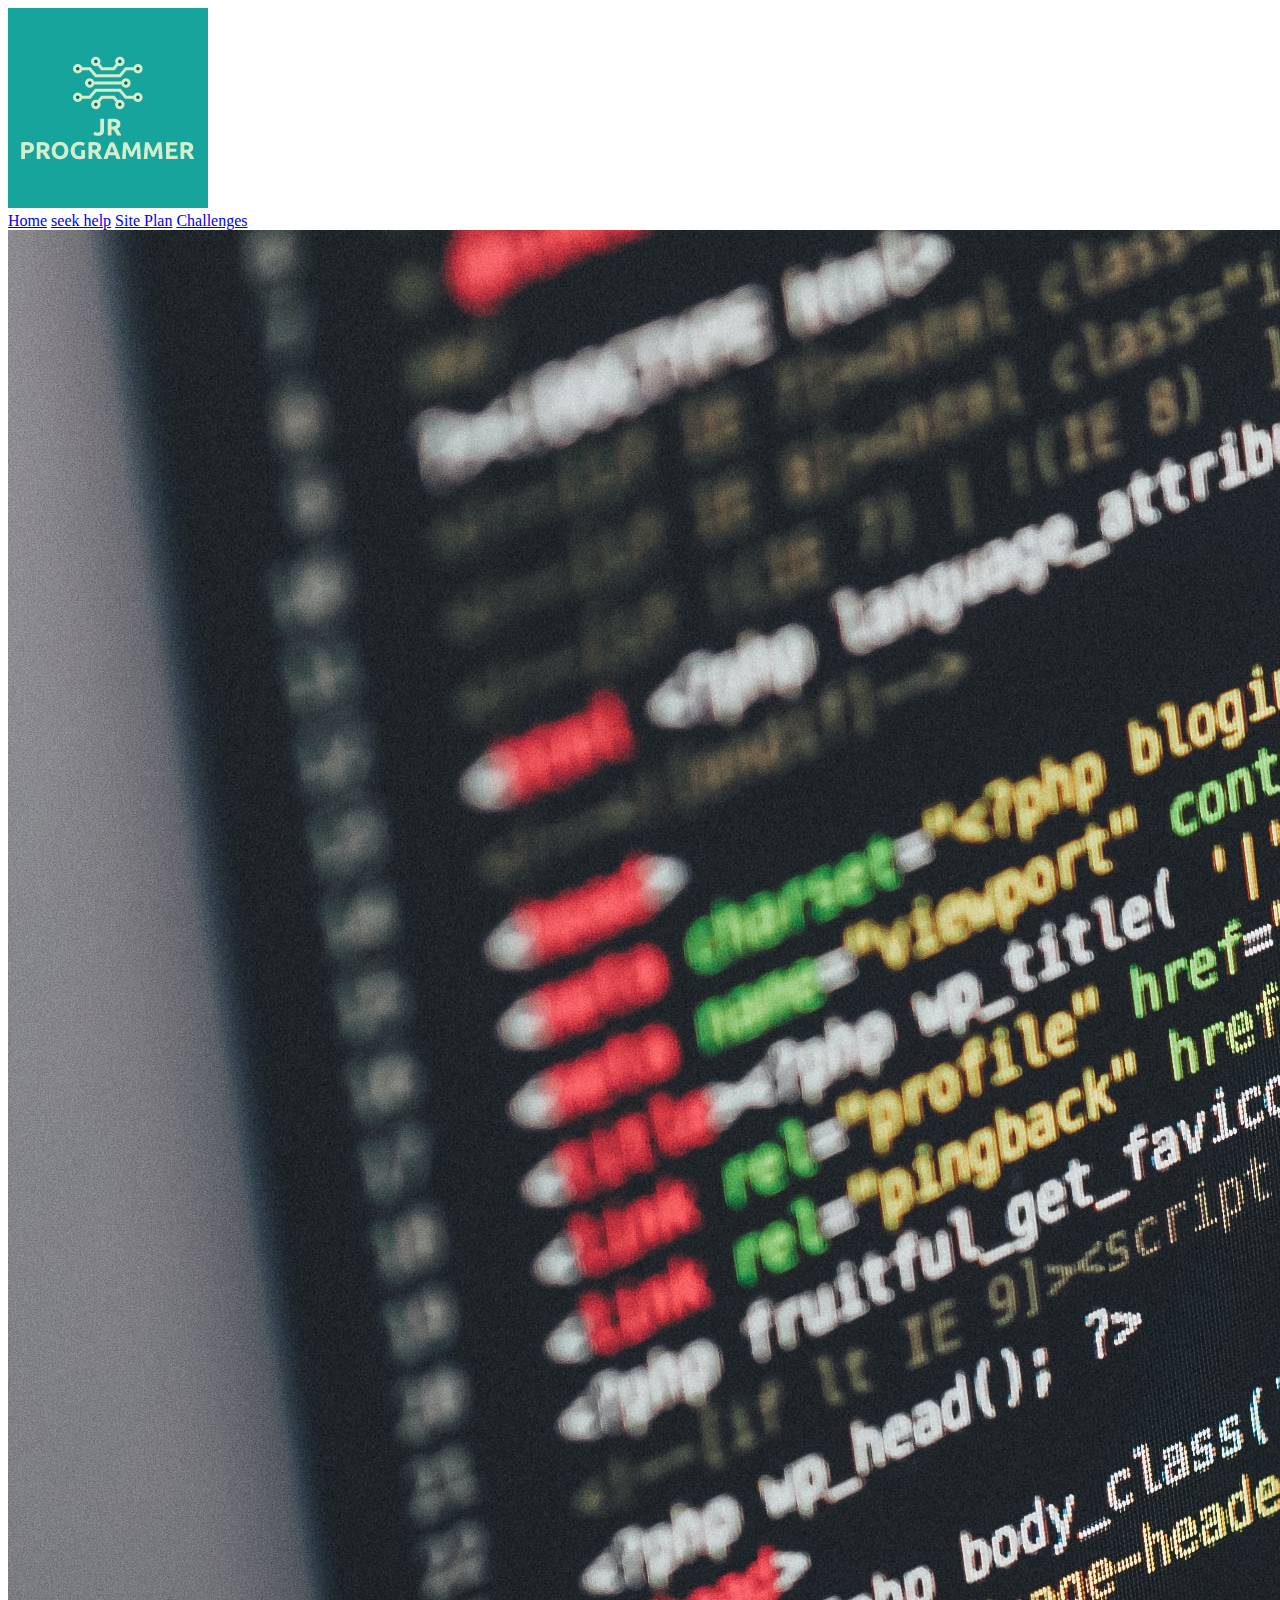
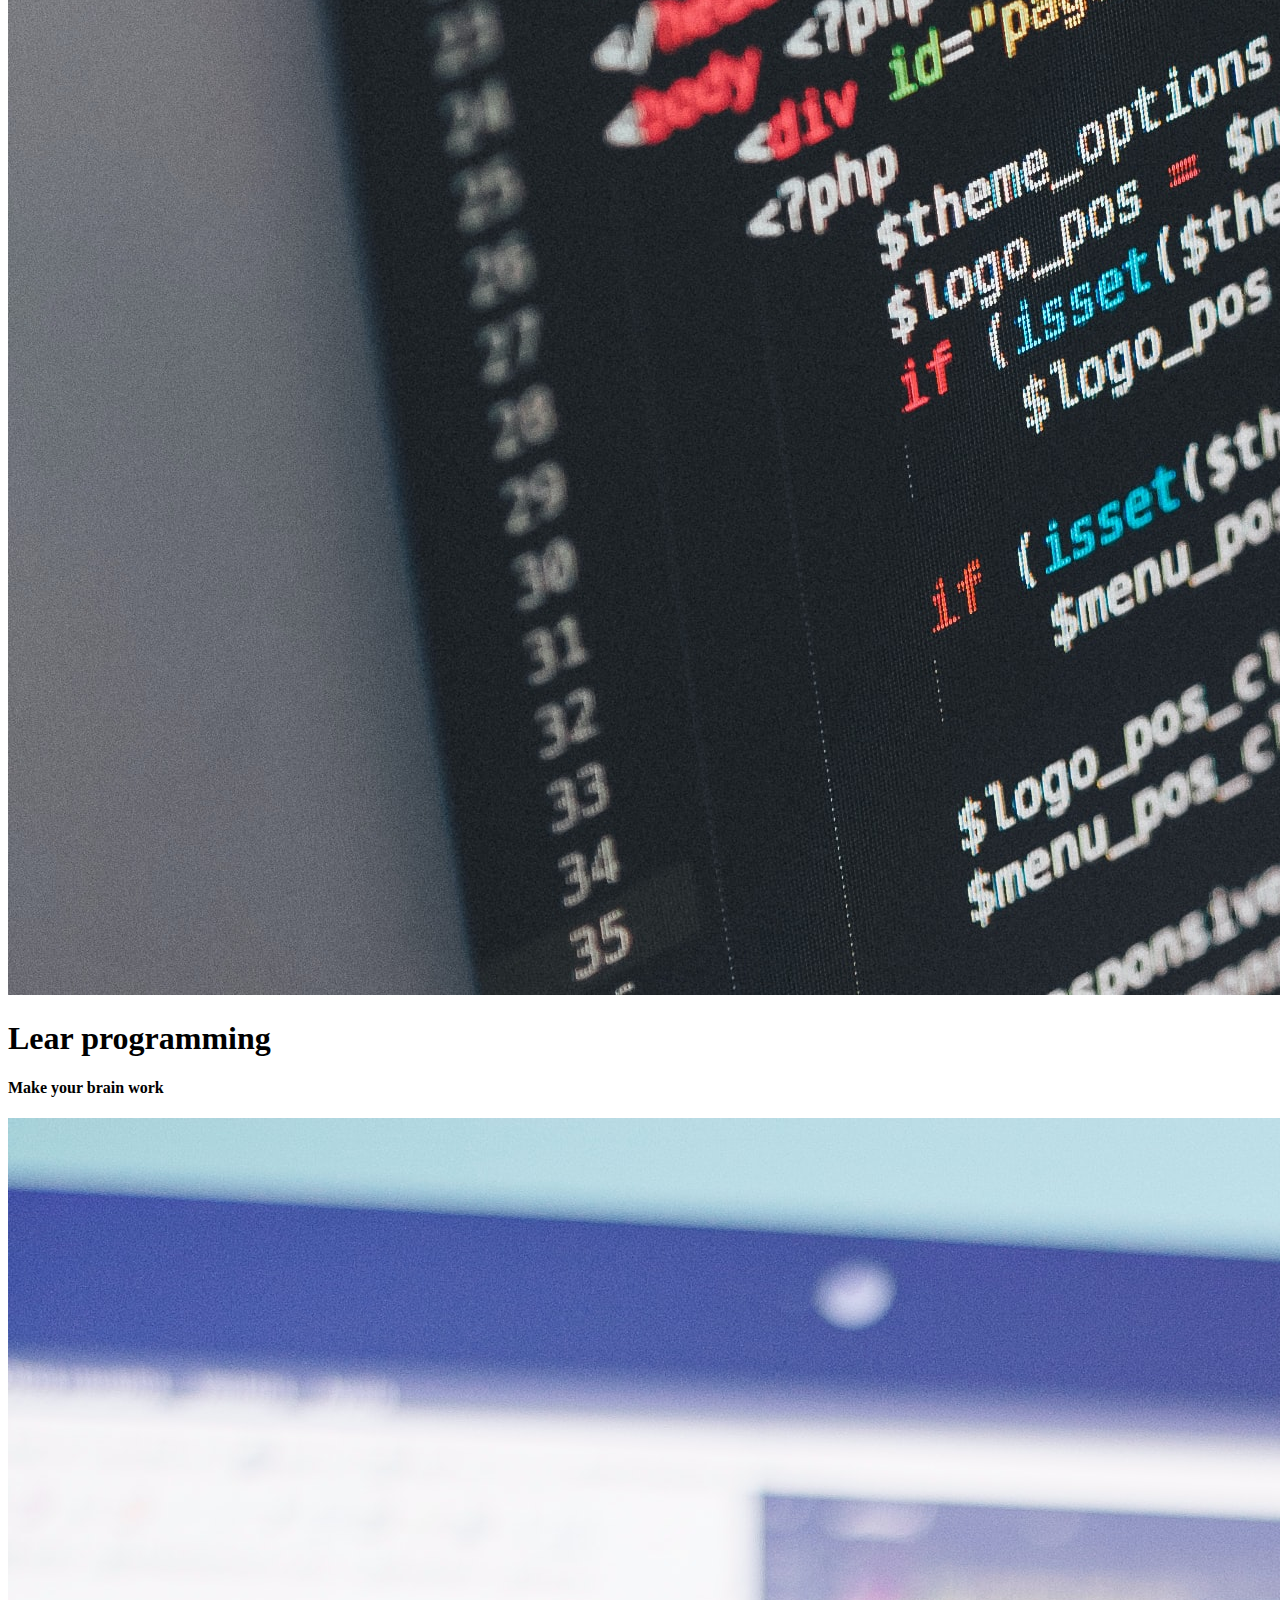
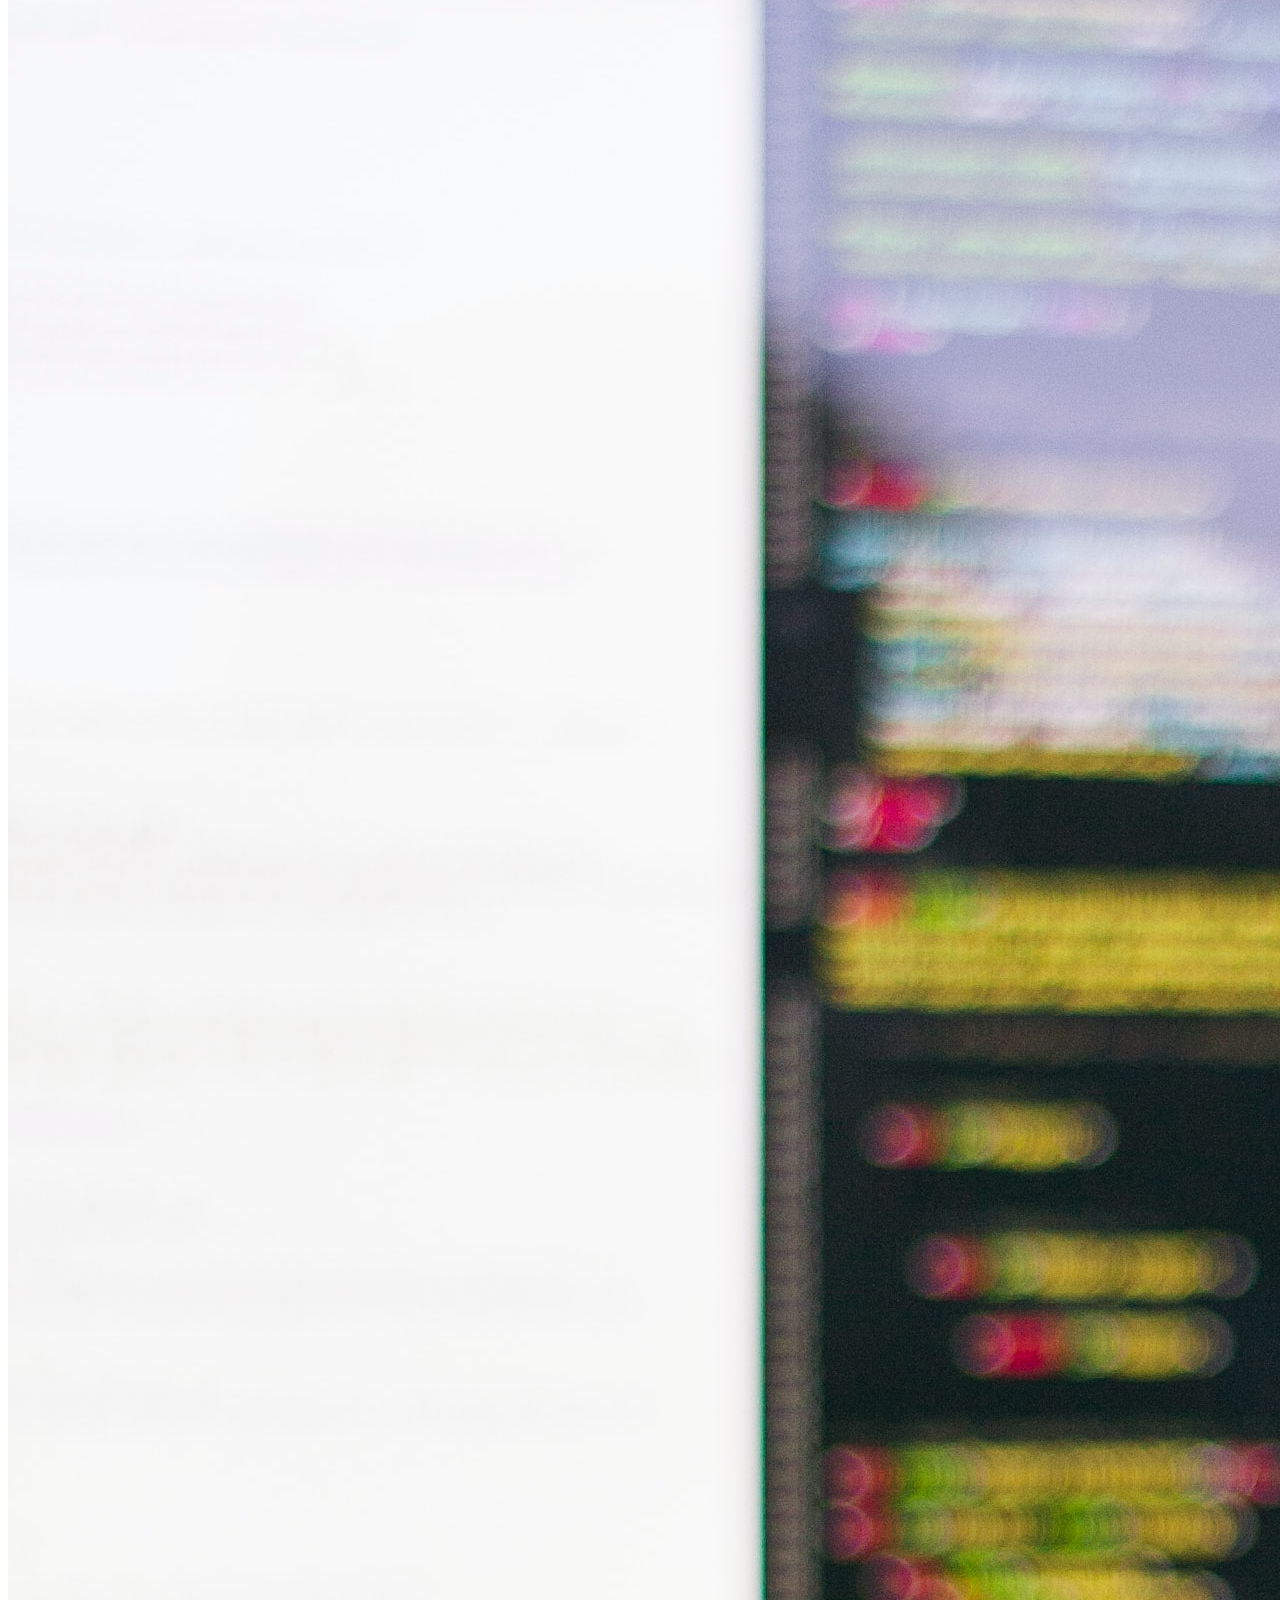
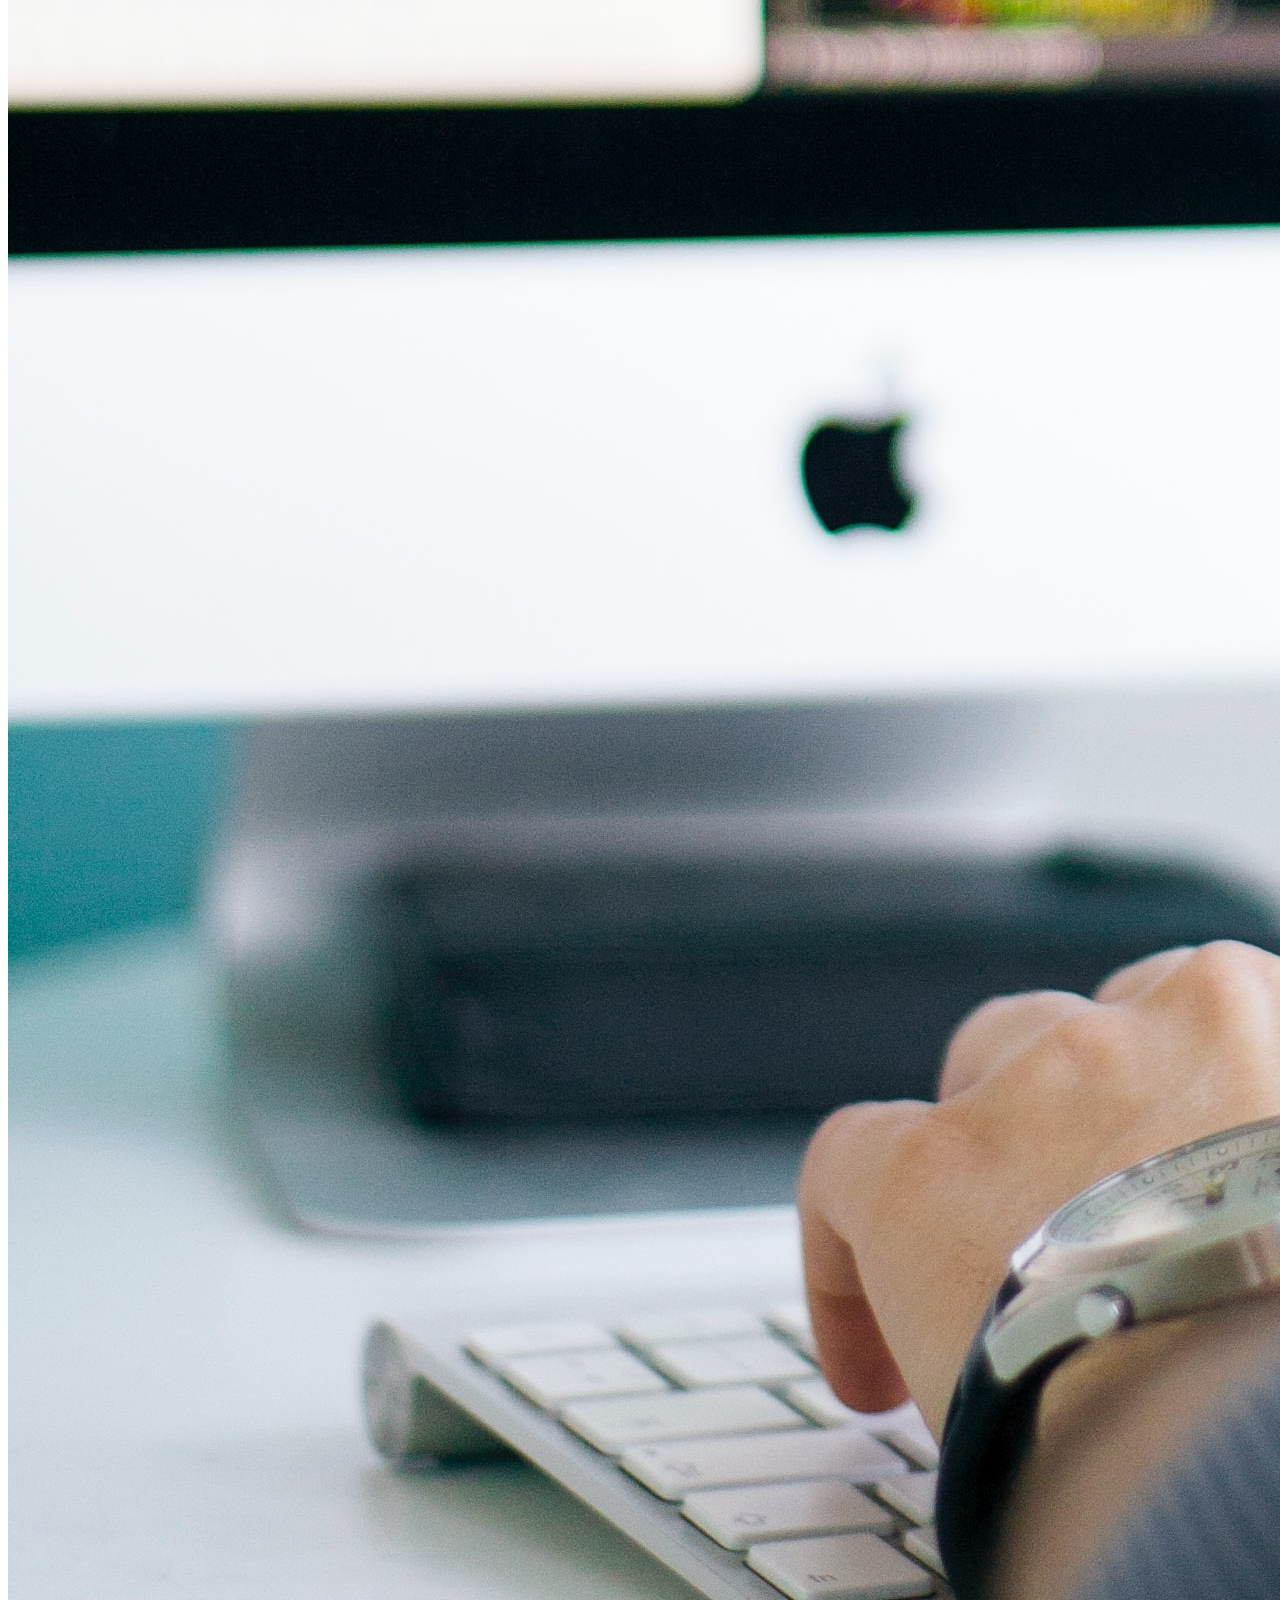
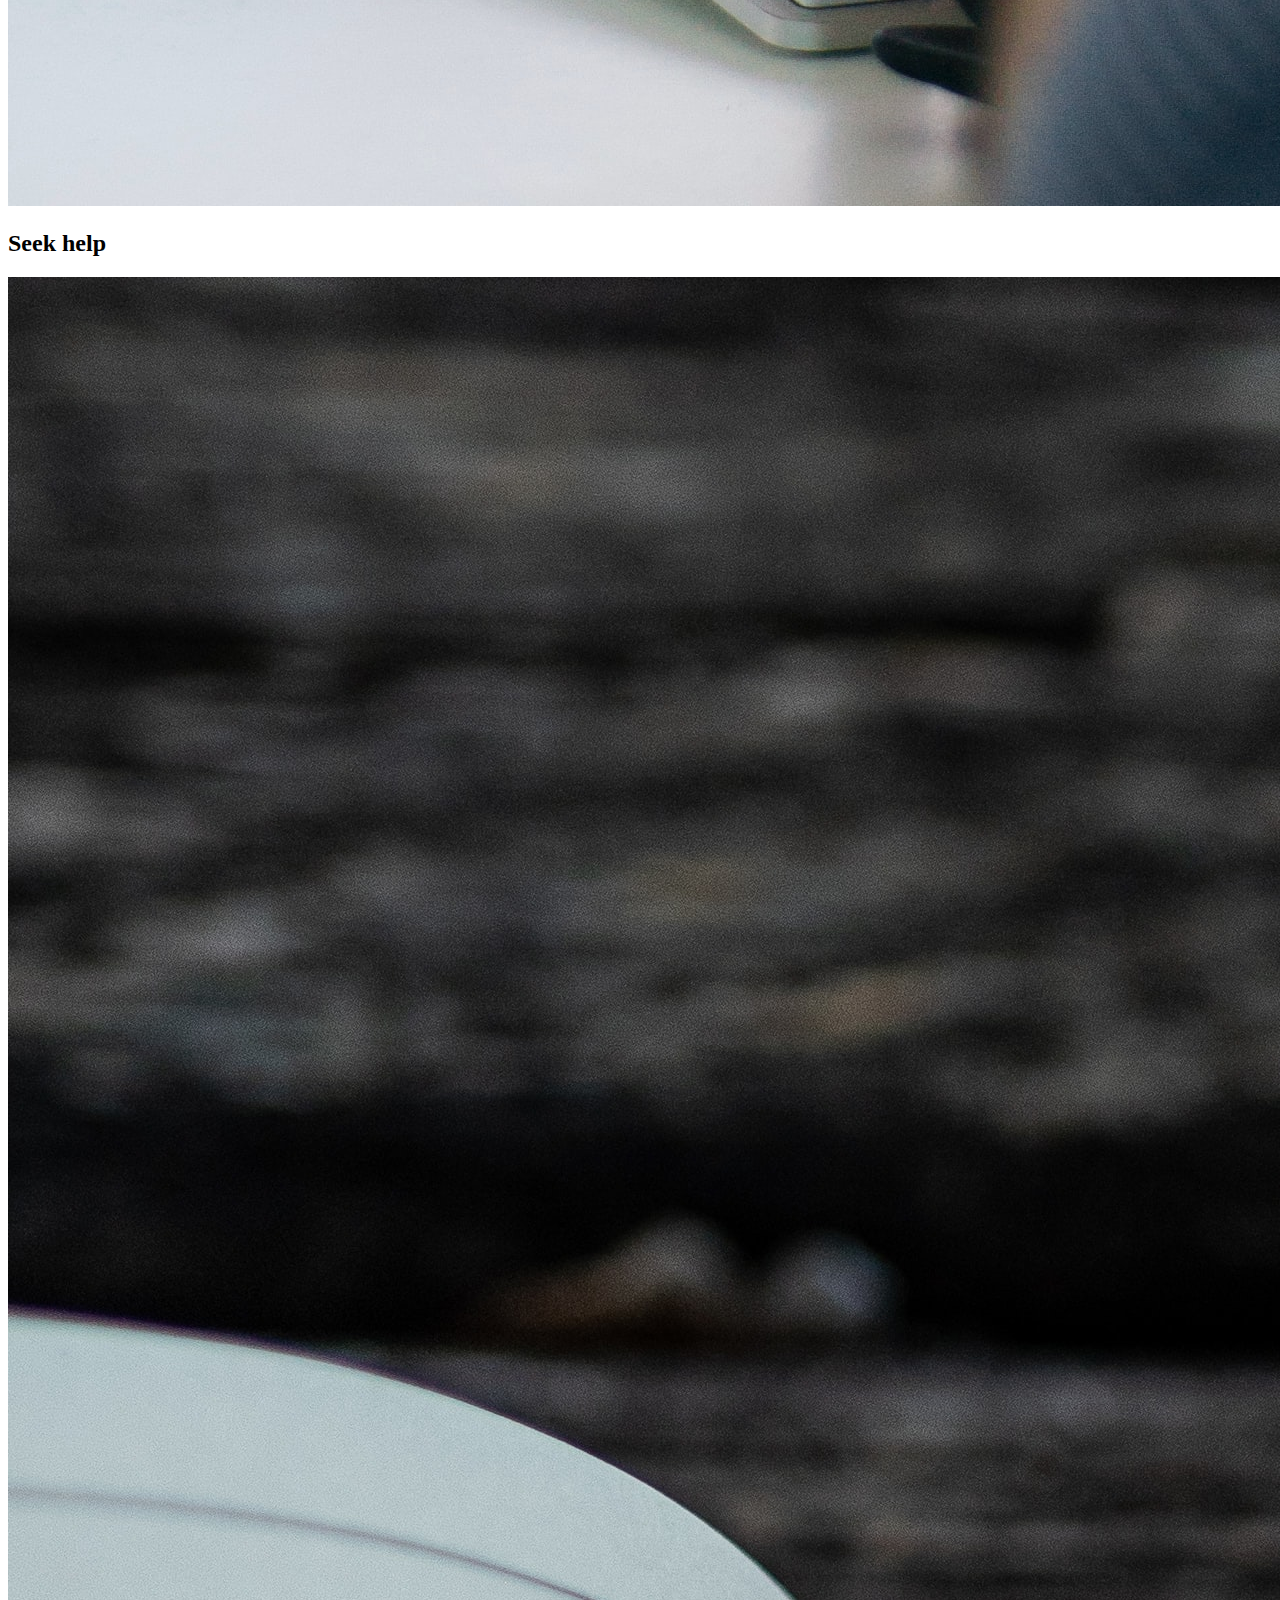
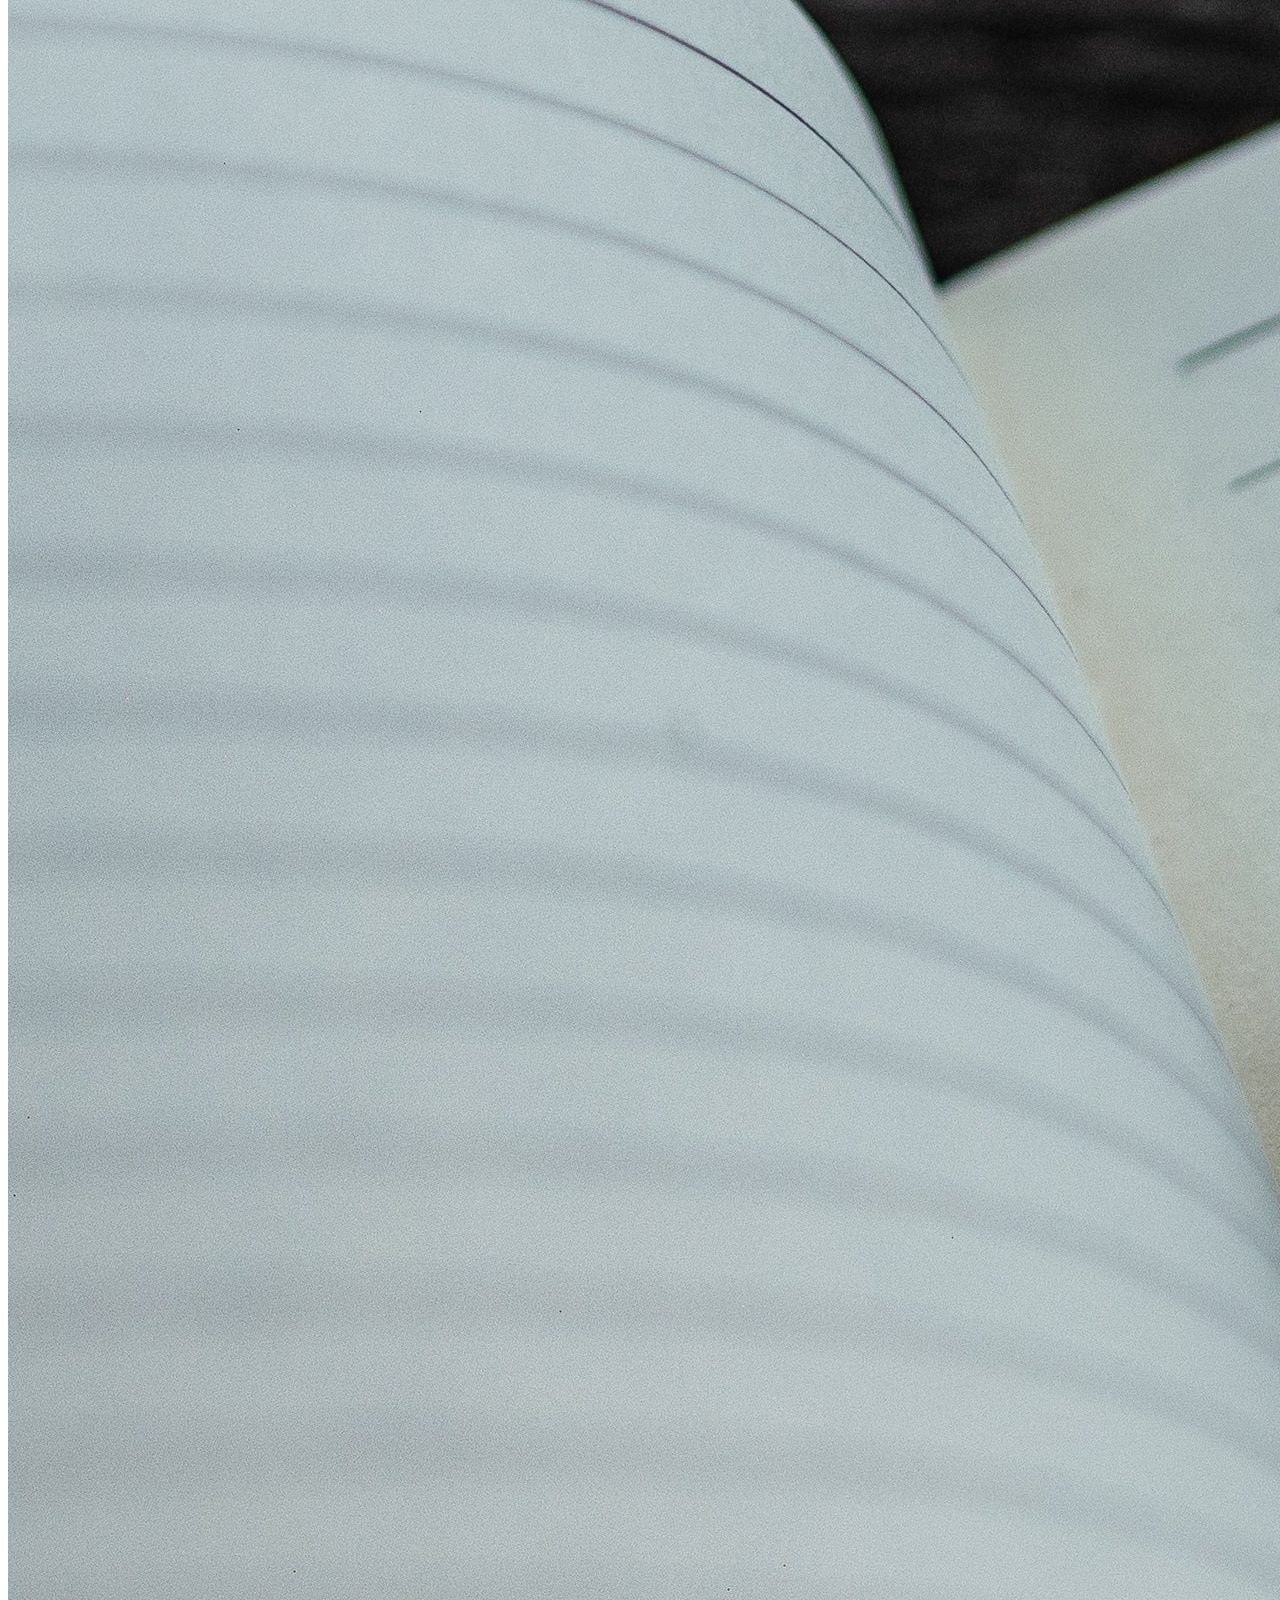
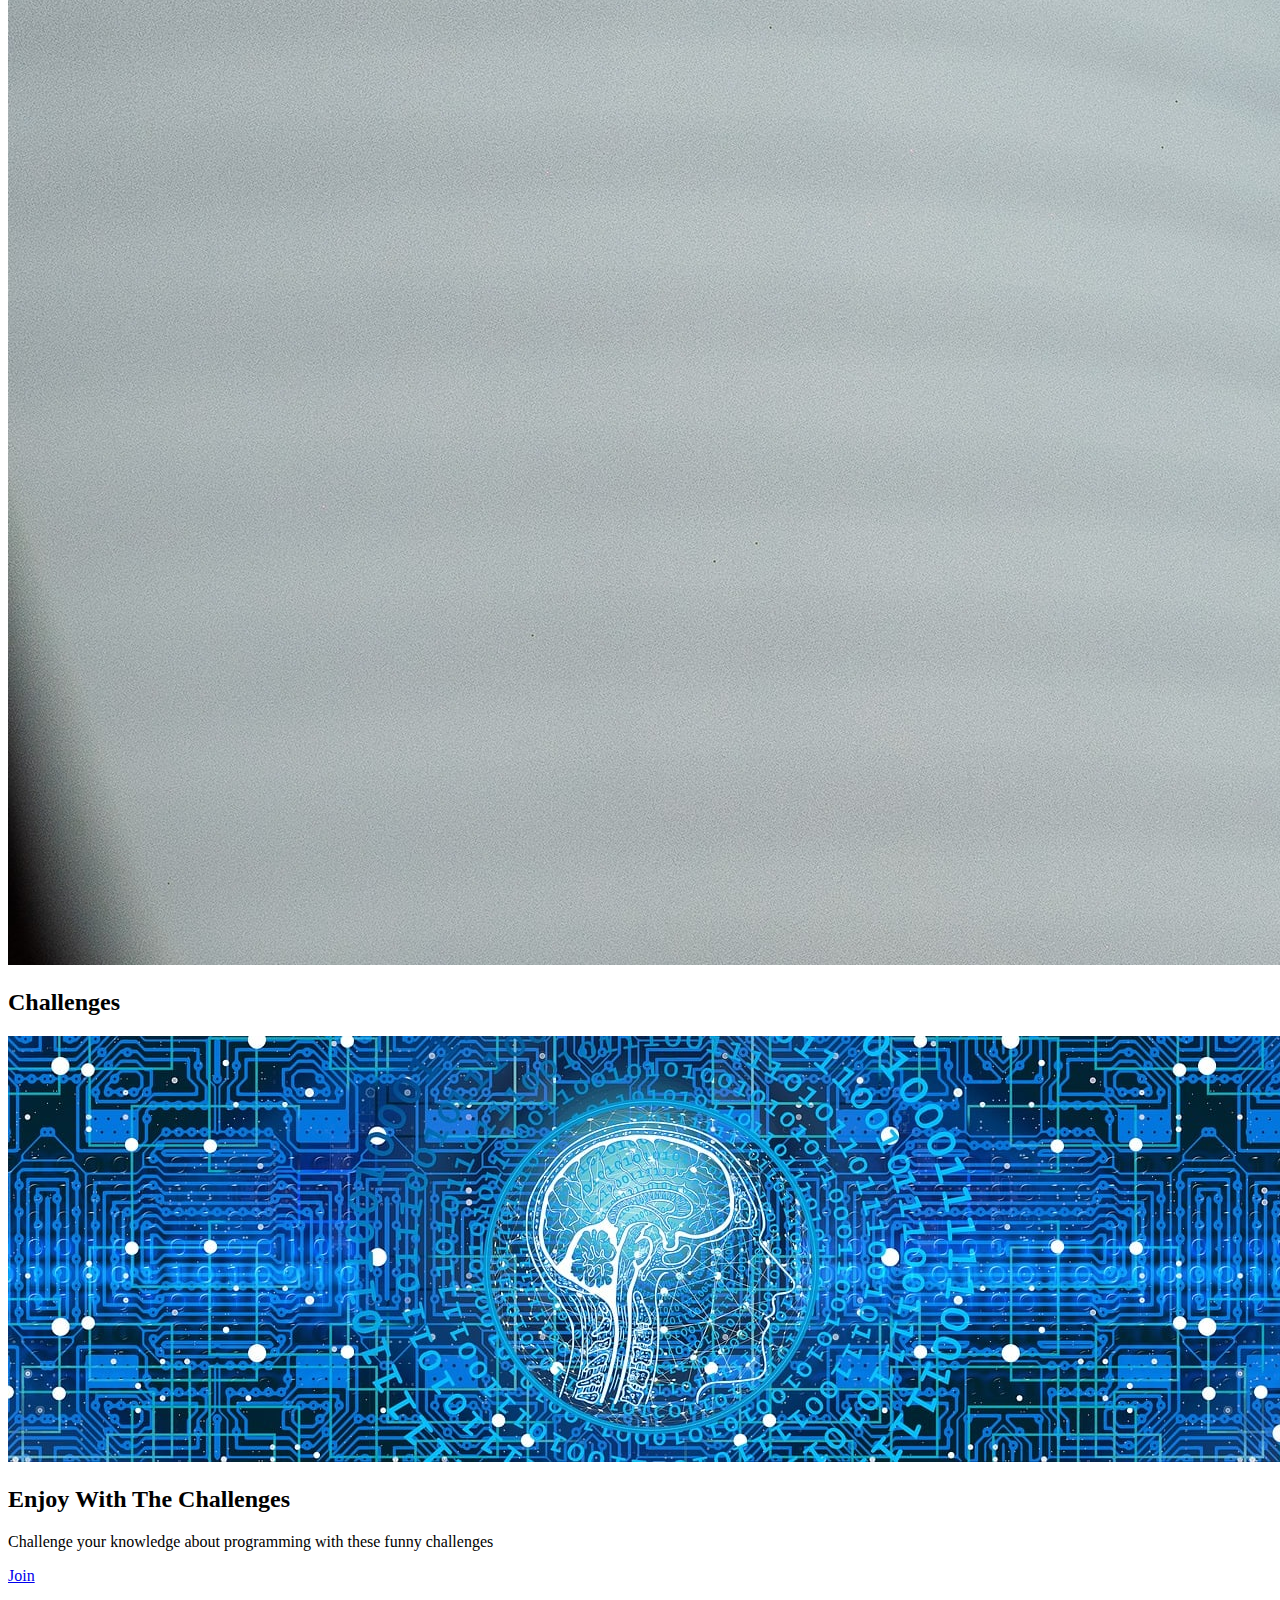
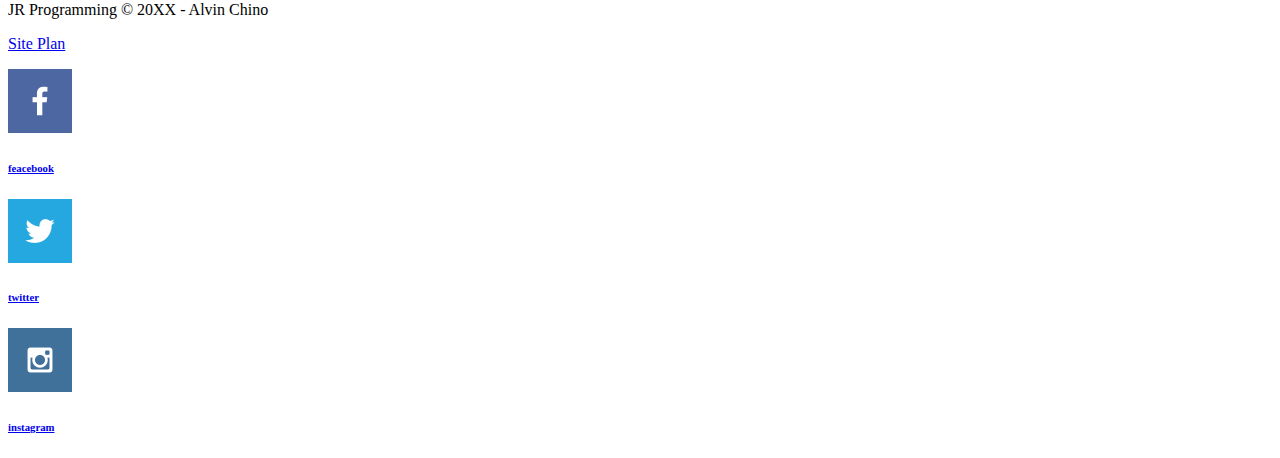
==== proyect/index.html @ c677b826 "first commit" ====
<!DOCTYPE html>
<html lang="en">
<head>
    <link rel="stylesheet" href="styles/style.css">
    <meta charset="UTF-8">
    <meta http-equiv="X-UA-Compatible" content="IE=edge">
    <meta name="viewport" content="width=device-width, initial-scale=1.0">
    <title></title>
</head>
<body>
    <div id="content">
            <header>
                <a id="logo_link" href="index.html">
                    <img class="logo" src="images/my-logo.png" alt="Jr programming logo">
                </a>
                <nav>
                    <a href="index.html">Home</a>
                    <a href="help.html">seek help</a>
                    <a href="site-plan.html">Site Plan</a>
                    <a href="challenges.html">Challenges</a>
                </nav>
        </header>
        <div id="hero">
            <div id="hero-box">
                <img id="hero-img" src="images/homepage-1.jpg" alt="People enjoying white water rafting">
            </div>
            <section id="hero-msg">
                <div class="button-box">
                <h1 class="home-title">Lear programming</h1>
                <h4>Make your brain work </h4>
                </div>
            </section>
        </div>
        <main>
            <section class="helping-card">
                <img class="card-img" src="images/page-2.jpg" alt="man with a computer">
                <h2>Seek help</h2>
            </section>
            <section class="challenge-card">
                <img class="card-img" src="images/page-3.jpg" alt="learning image">
                <h2>Challenges</h2>
            </section>
            <div id="background"></div>
            <img class="challenges" src="images/banner-3.jpg" alt="challenges-image">
            <section class="msg">
                <h2>Enjoy With The Challenges</h2>
                <p>Challenge your knowledge about programming with these funny challenges</p>
                <a class="join" href="challenges.html">Join</a>
            </section>
        </main>

        <footer>
            <p>JR Programming &copy; 20XX - Alvin Chino</p>
            <p><a href="site-plan.html">Site Plan</a></p>
            <div class="social">
                <a href="https://facebook.com" target="_blank">
                    <img src="images/facebook.png" alt="fb icon">
                    <h6>feacebook</h6>
                </a>
                <a href="https://twitter.com" target="_blank">
                    <img src="images/twitter.png" alt="twitter icon">
                    <h6>twitter</h6>
                </a>
                <a href="https://instagram.com" target="_blank">
                    <img src="images/instagram.png" alt="instagram icon">
                    <h6>instagram</h6>
                </a>
            </div>
        </footer>
    </div>   
</body>
</html>
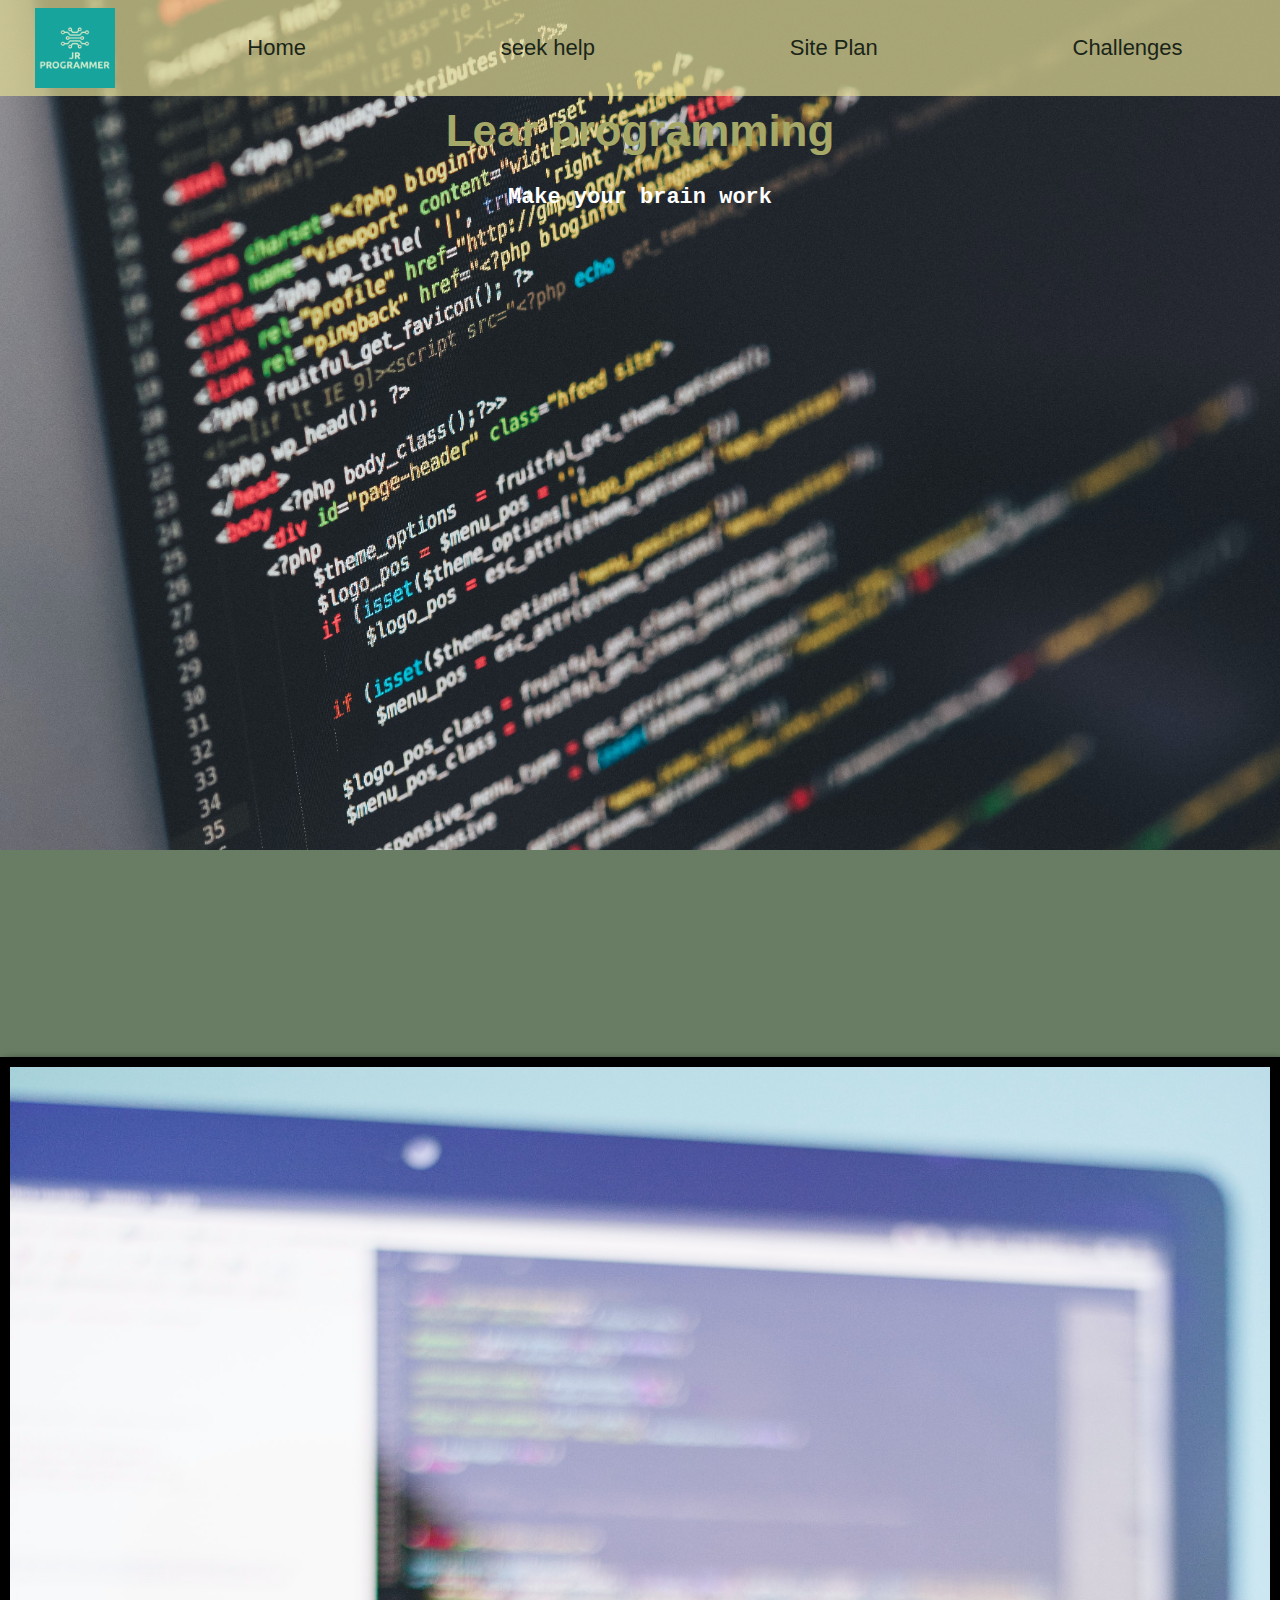
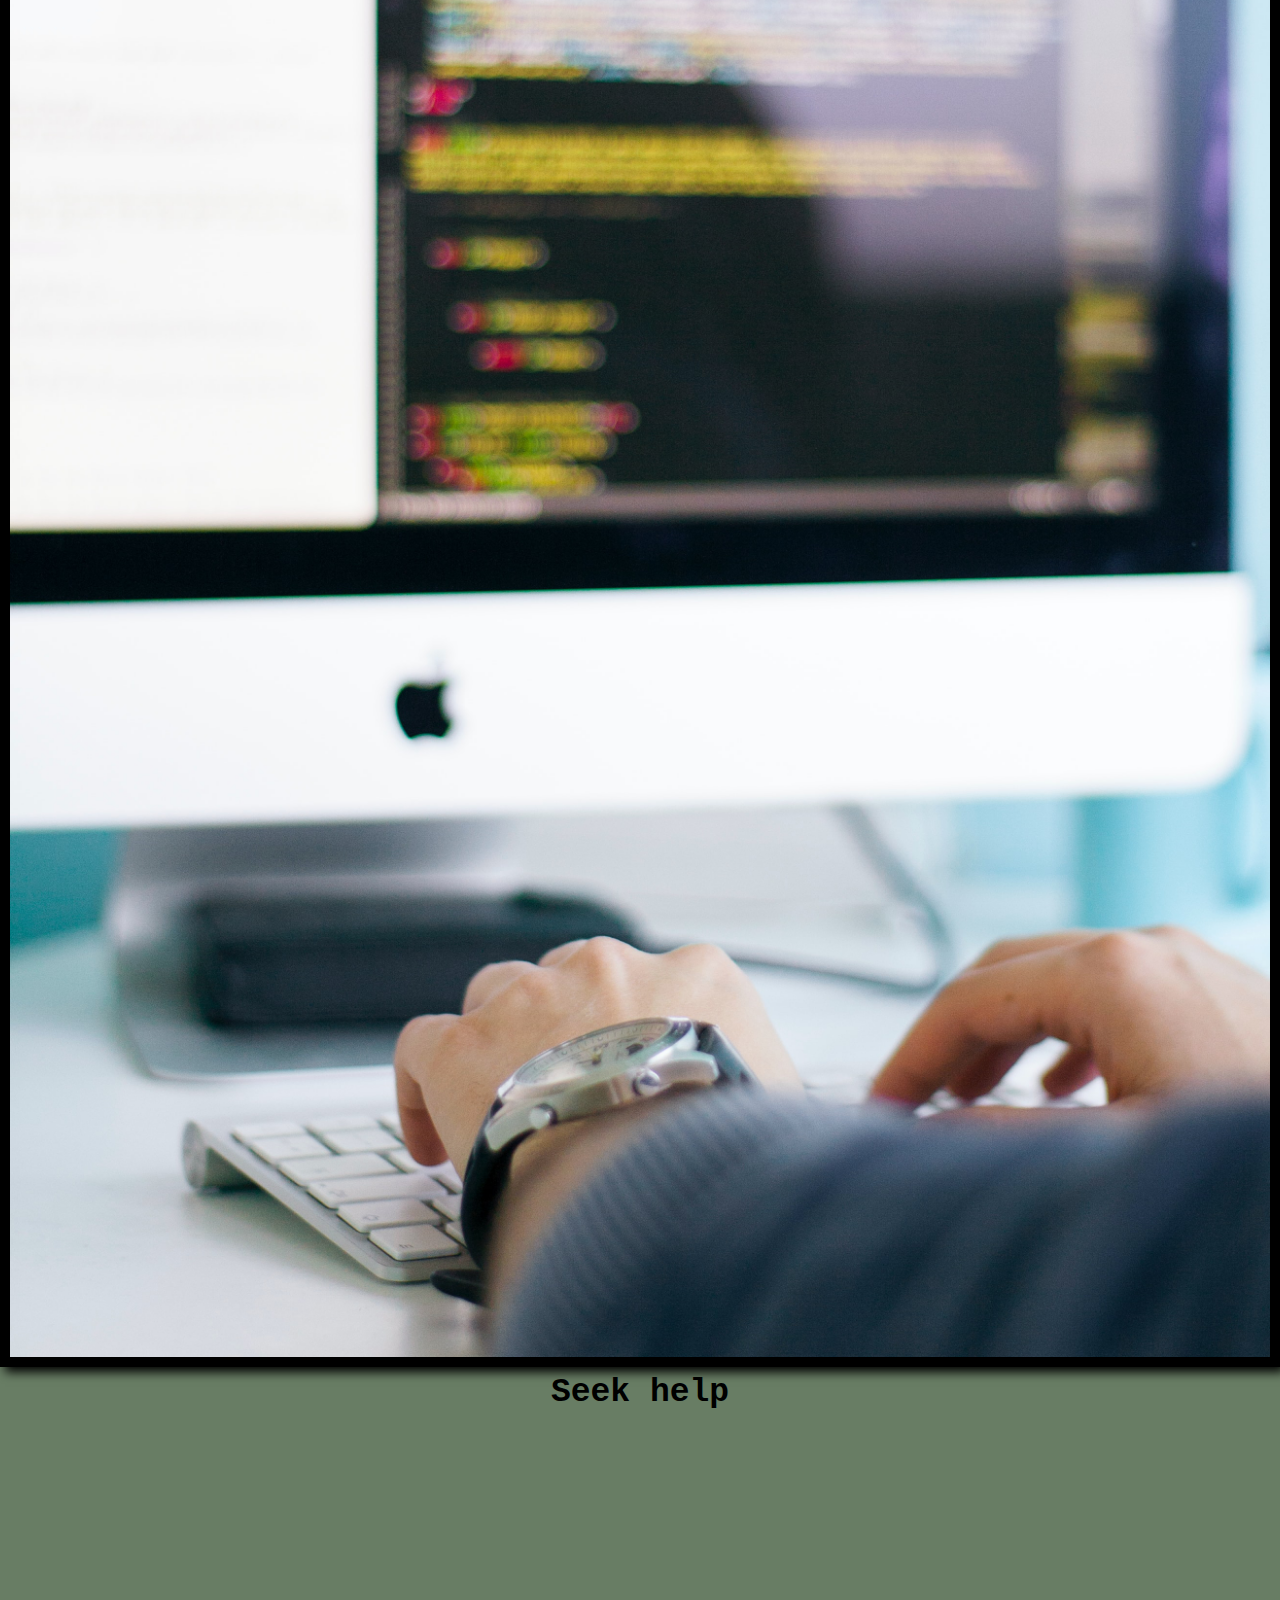
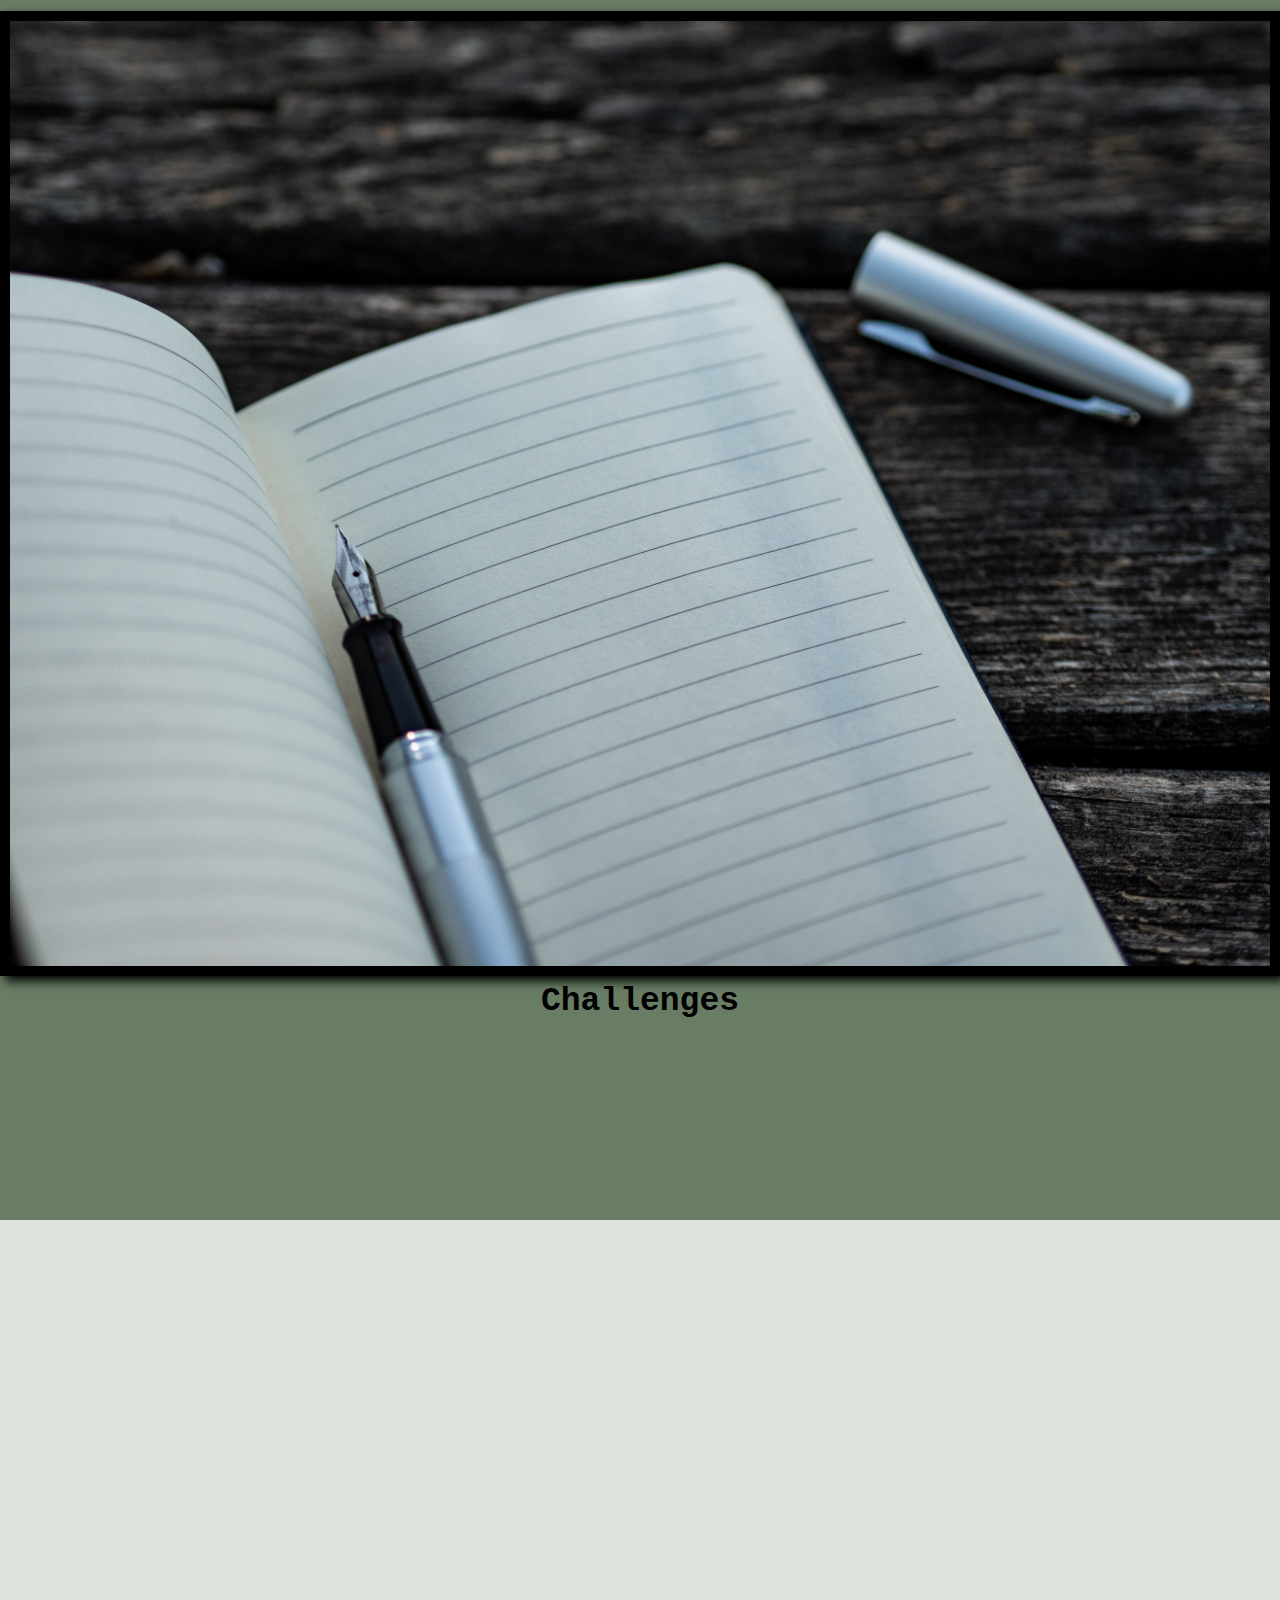
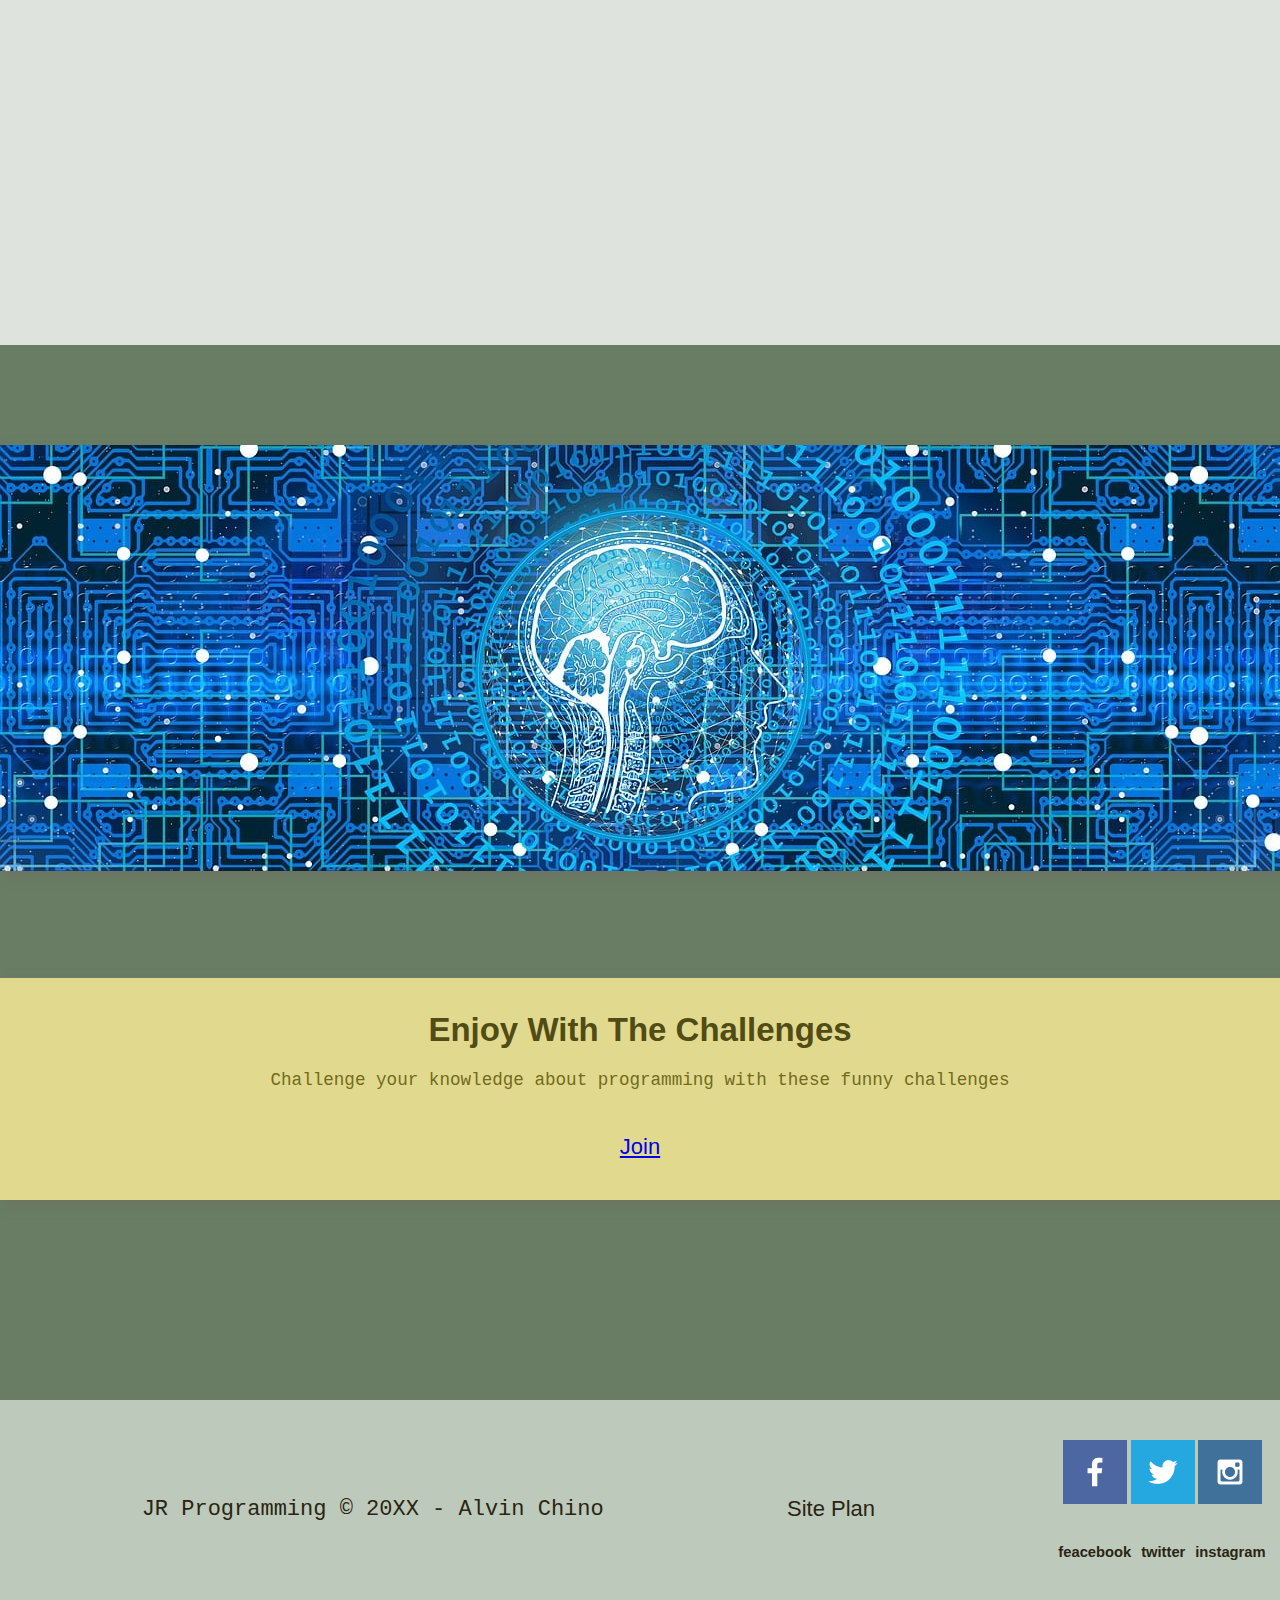
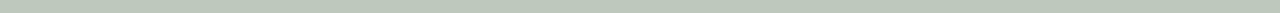
==== commit 23d73b60: "w11" ====
--- a/proyect/index.html
+++ b/proyect/index.html
@@ -22,7 +22,7 @@
         </header>
         <div id="hero">
             <div id="hero-box">
-                <img id="hero-img" src="images/homepage-1.jpg" alt="People enjoying white water rafting">
+                <img id="hero-img" src="images/homepage-1.jpg" alt="People enjoying ">
             </div>
             <section id="hero-msg">
                 <div class="button-box">
--- a/proyect/styles/style.css
+++ b/proyect/styles/style.css
@@ -0,0 +1,214 @@
+
+#content{
+    max-width: 1600px;
+    margin: 0 auto;
+}
+nav{
+    text-align: center;
+    display: flex;
+    justify-content: space-around;
+}
+a{
+    text-align: center;
+    font-family: 'Roboto Mono','Fira Sans', sans-serif,monospace;
+}
+#hero-msg h1, #hero-msg h4{
+    text-align: center;
+}
+.button-box{
+    text-align: center;
+}
+main{
+    text-align: center;
+}
+section{
+    text-align: center;
+}
+body{
+    background-color: #687D64;
+    font-family: monospace,'Roboto Mono','Fira Sans', sans-serif;
+    font-size: 22px;
+    margin: 0;
+    padding: 0;
+}
+header{
+    background-color: rgba(227, 220, 149, .7);
+    display: grid;
+    grid-template-columns: 150px auto;
+}
+nav a:hover{
+    background-color: rgb(166, 168, 103);
+    color: black;
+}
+.msg{
+    background-color: #E1DA8E;
+    padding: 35px;
+    line-height: 1.5em;
+    grid-column: 6/10;
+    grid-row: 6/7;
+    box-shadow: 5px 5px 10px #6f7364;
+}
+footer{
+    background-color: #BDC9BA;
+    color: #2A2513;
+    padding: 25px 50px;
+    margin-top: 200px;
+    display: flex;
+    justify-content: space-around;
+    align-items: center;
+}
+nav a{
+    color: #1A2518;
+    text-align: center;
+    text-decoration: none;
+    padding: 35px;
+}
+.home-title{
+    color: #A6A867;
+    font-family: 'Fira Sans','Roboto Mono', sans-serif,monospace;
+    font-size: 2em;
+    margin-top: 10px;
+}
+h4{
+    color: #A6A867;
+}
+.msg h2{
+    color: #514C15;
+    font-family: 'Roboto Condensed', sans-serif;
+}
+.msg p {
+    color: #726B1D;
+    font-size: .8em;
+    padding-bottom: 15px;
+}
+footer a {
+    color: #2A2513;
+    text-decoration: none;
+}
+footer:hover{
+    color: #0E0C06;
+} 
+.icon{
+    width: 80px;
+    padding-top: 10px;
+}  
+.logo{
+    width: 80px;
+}
+#hero-img{
+    width: 100%;
+}
+.social{
+    width: 80px;
+    display: inline-flex;
+}
+#background {
+    height: 725px;
+    background-color: #DEE4DD;
+    grid-column: 1/11;
+    grid-row: 4/9;
+}
+h2{
+    margin: 0;
+}
+footer .social img{
+    padding-top: 15px;
+}
+#logo_link{
+    padding-top: 5px;
+    justify-self: center;
+    align-self: center;
+}
+.helping-card, .challenge-card{
+    margin: 200px 0;
+}
+.card-img{
+    border: 10px solid black;
+    transition: transform .5s;
+    box-shadow: 5px 5px 10px #000000;
+}
+main section img{
+    box-sizing: border-box;
+}
+.challenges{
+    margin-top: 100px;
+    margin-bottom: 100px;
+    grid-column: 2/7;
+    grid-row: 5/8;
+    width: 100%;
+    box-shadow: 5px 5px 10px #6f7364;
+}
+#hero{
+    display: grid;
+    grid-template-columns: 1fr 3fr 1fr;
+    margin-top: -100px;
+}
+#hero-box{
+    grid-column: 1/4;
+    grid-row: 1/3;
+    z-index: -1;
+}
+#hero-msg h4 {
+    color: white;
+}
+#hero-msg{
+    grid-column: 2/3;
+    grid-row: 1/2;
+    margin-top: 100px;
+}
+.home-grid{
+    display: grid;
+    grid-template-columns: repeat(10,1fr);
+}
+.card-img, .challenges {
+    width: 100%;
+}
+.helping-card{
+    grid-column: 2/4;
+    grid-row: 2/3;
+}
+.challenge-card{
+    grid-column: 5/7;
+    grid-row: 2/3;
+}            
+@media screen and (max-width: 900px) {
+    #hero, .home-grid {
+        display: block;
+        height: auto;
+    }
+    nav, footer {
+        flex-direction: column;
+    }
+    nav a {
+        display: block;
+        padding: 15px;
+    }
+    #hero {
+        margin-top: 0;
+    }
+    #hero-msg {
+        margin-top: 0;
+    }
+    #hero-msg h4 {
+        display: none;
+    }
+    .home-title {
+        font-size: 25px;
+        color: #6f7364;
+    }
+    .helping-card, .challenge-card{ 
+        margin: 50px auto;
+        width: 60%;
+    }
+    #background {
+        display: none;
+    }
+    .challenges, .msg {
+        width: 80%;
+        display: block;
+        margin: 0 auto;
+    }
+    footer {
+        margin-top: 25px;
+    }
+}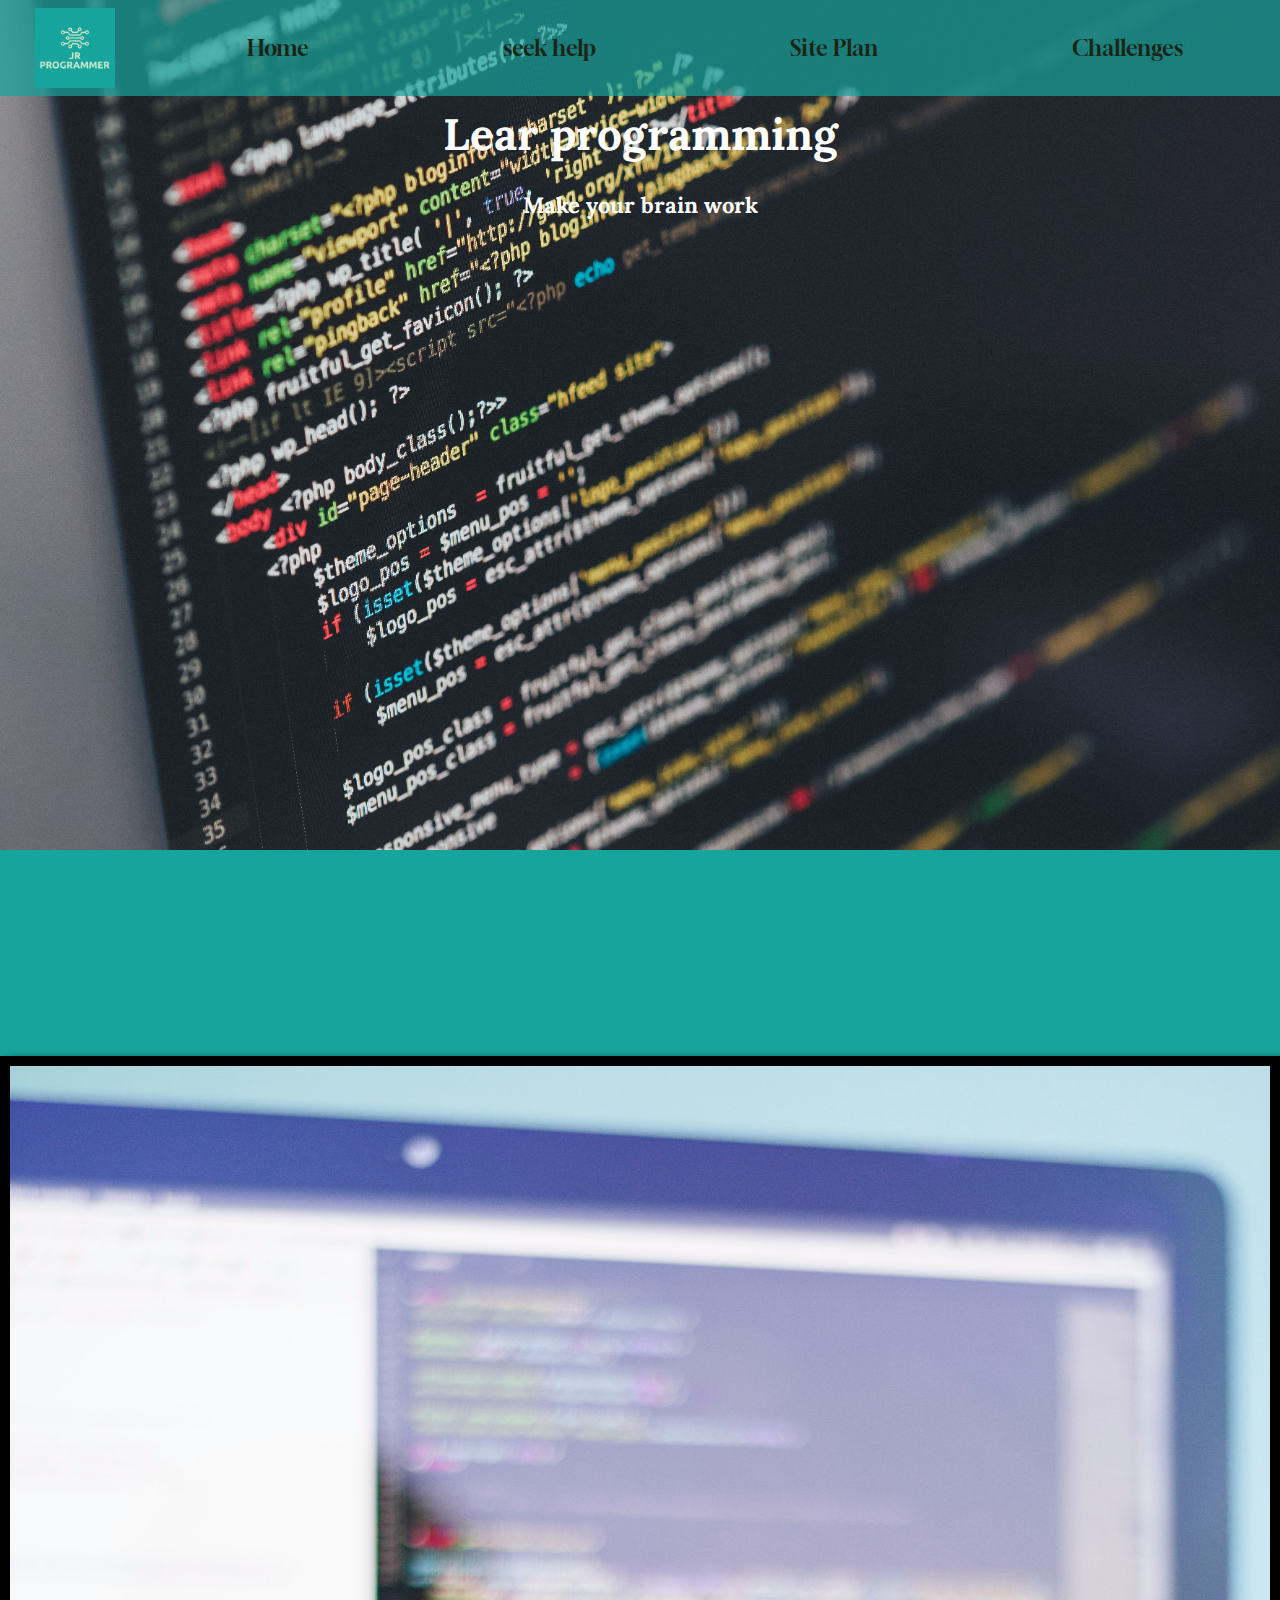
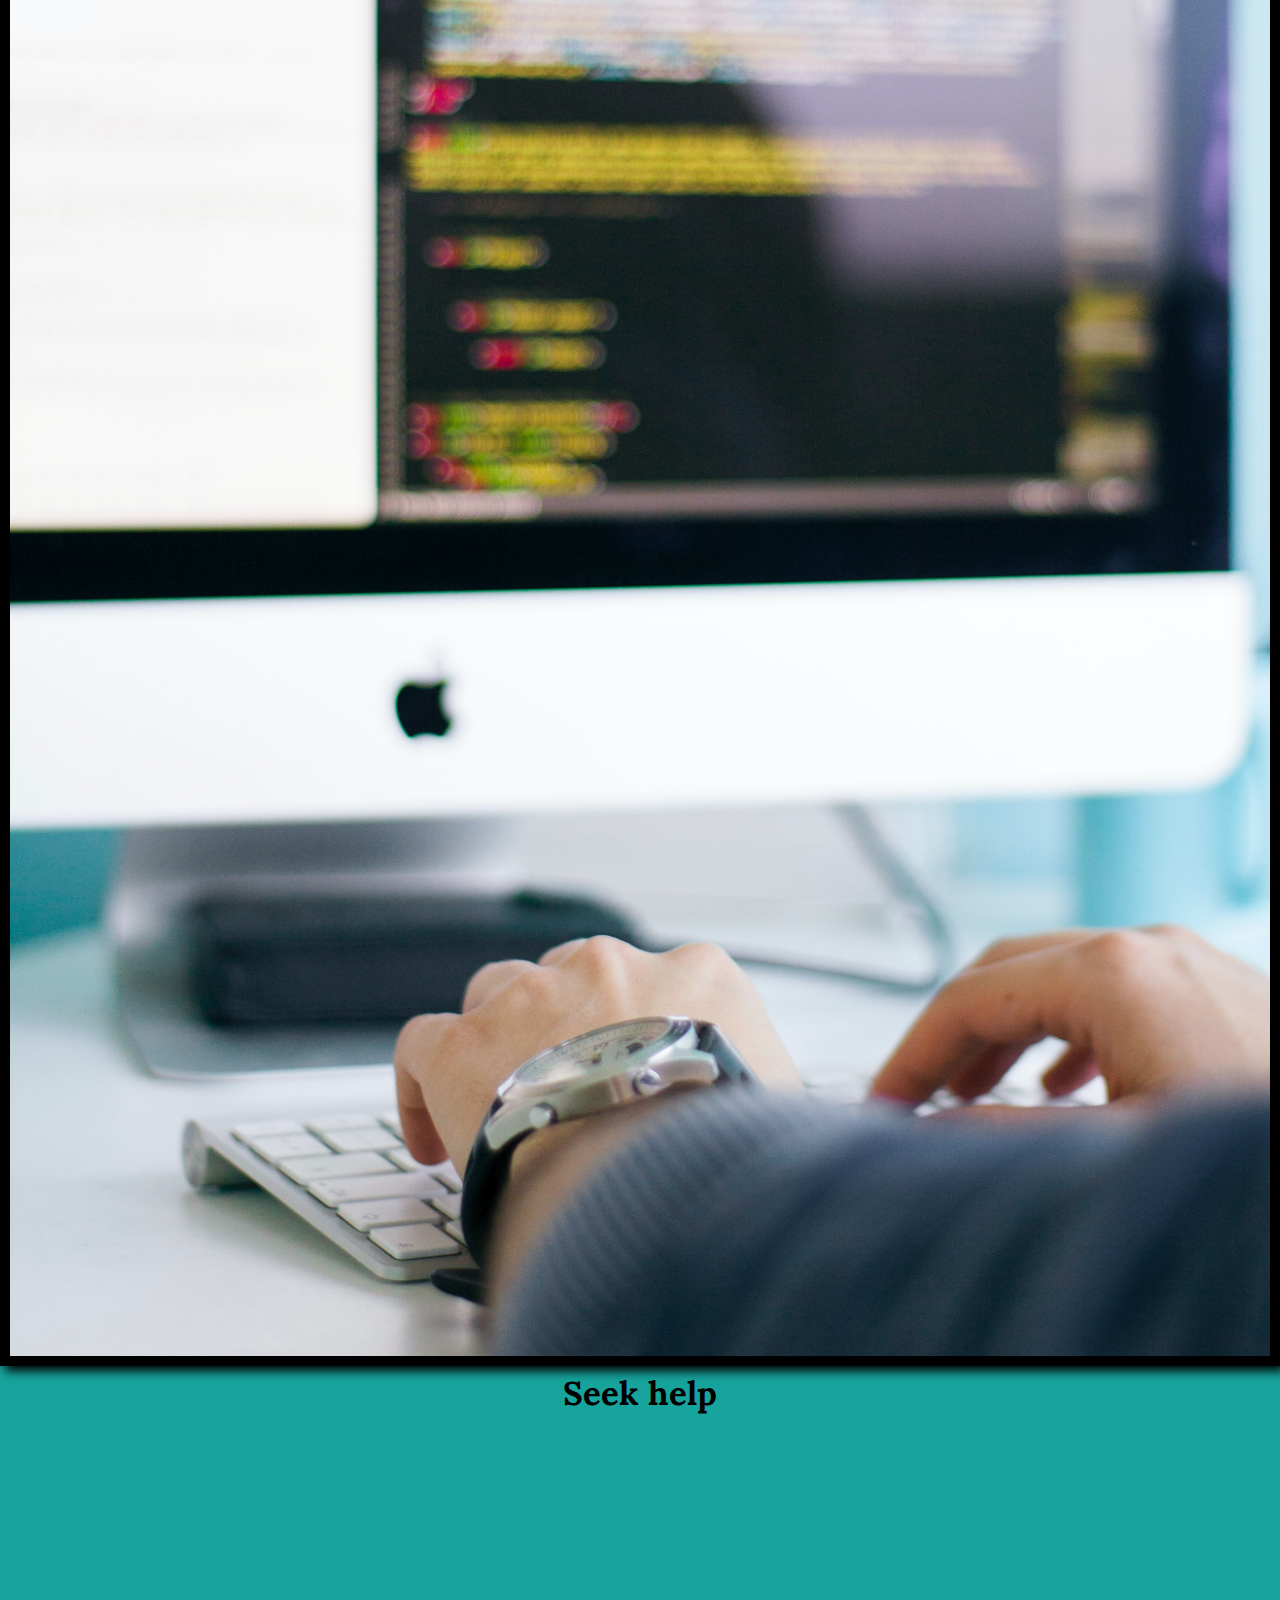
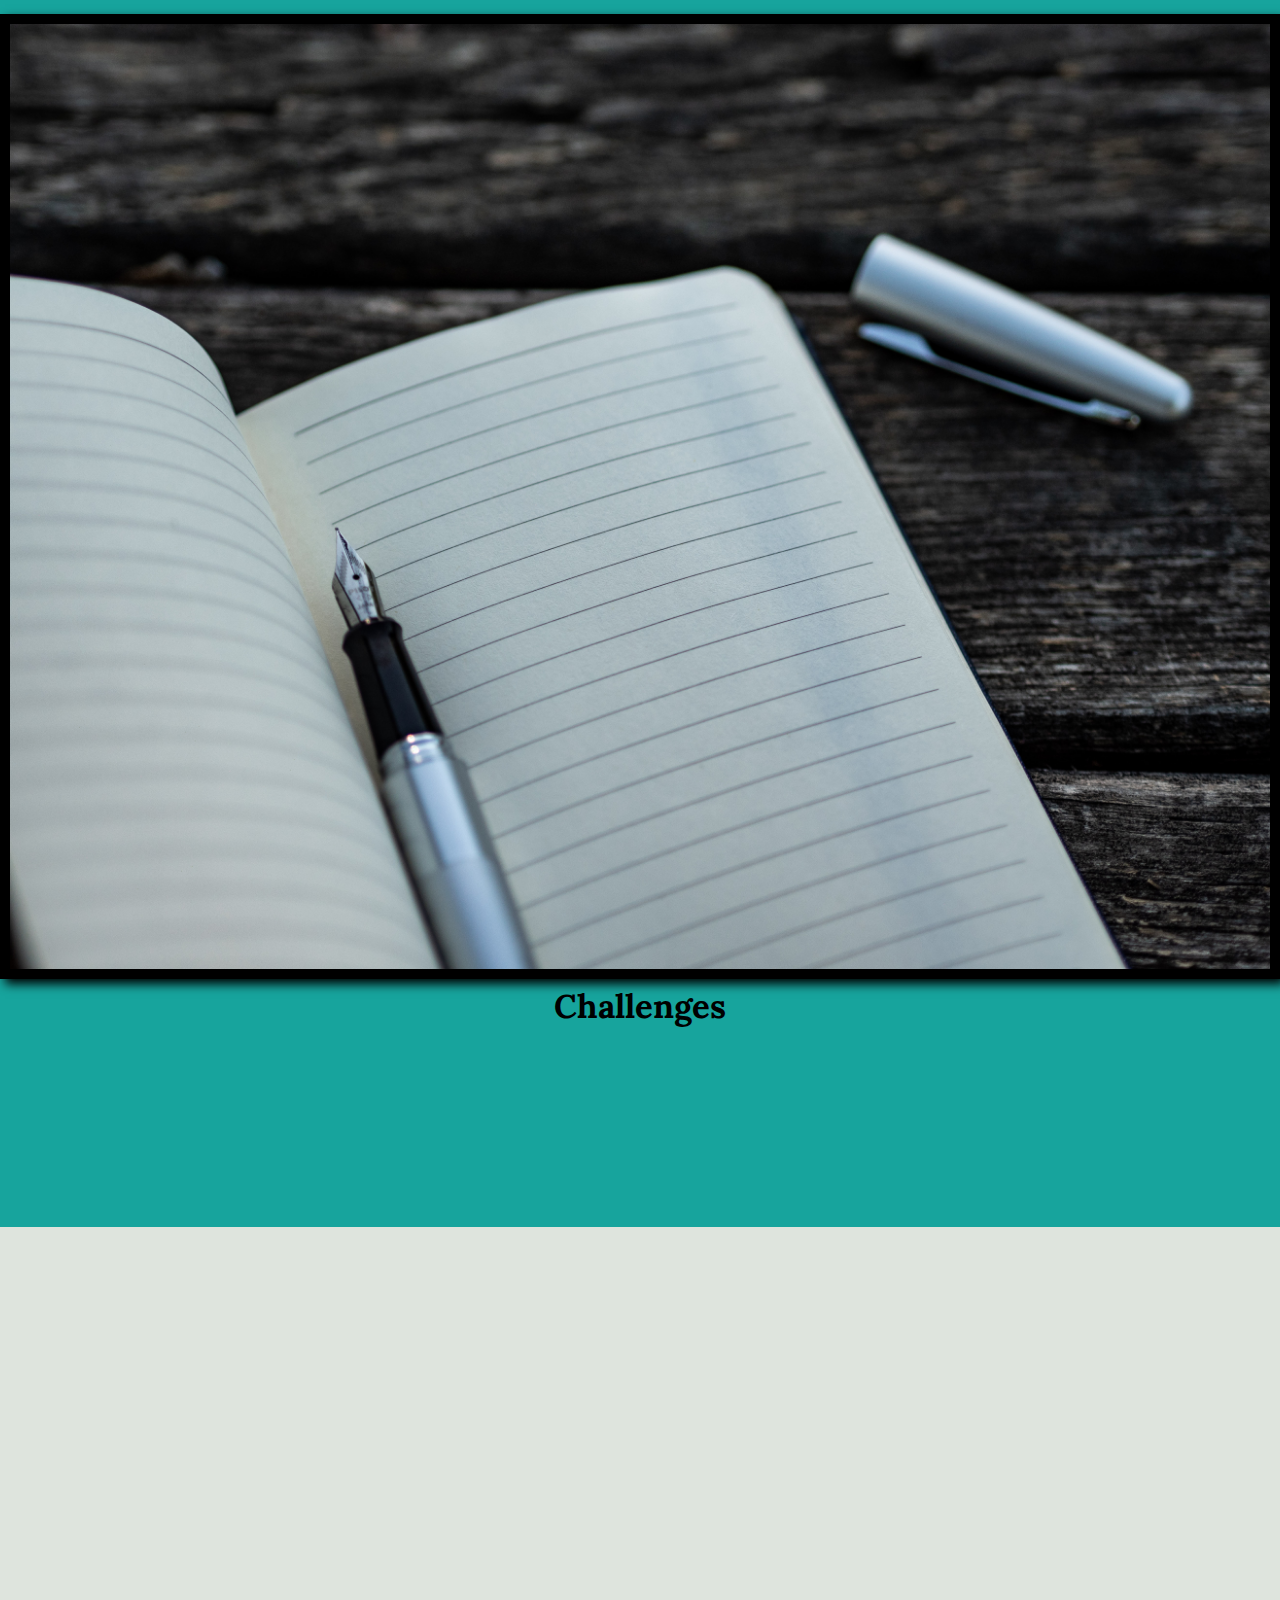
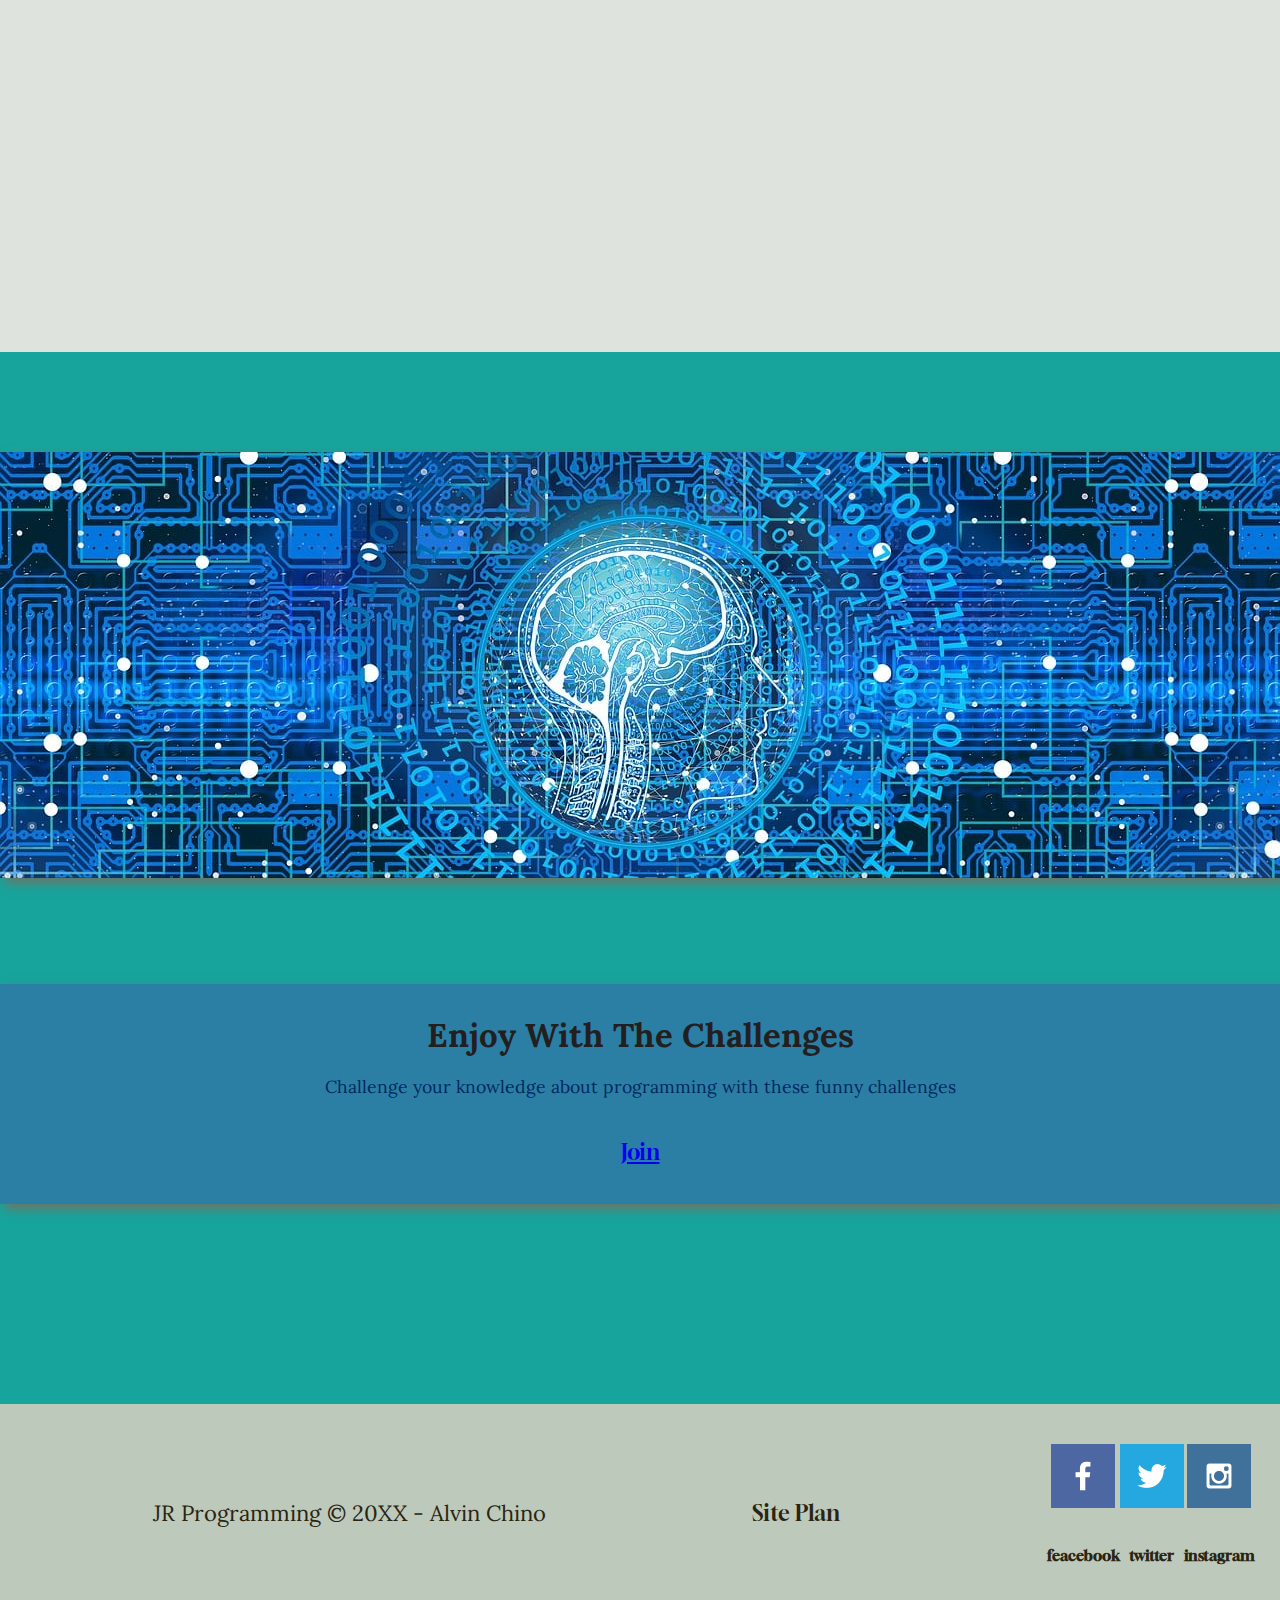
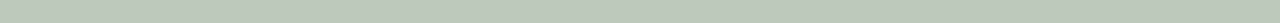
==== commit 47b8ad63: "fonts" ====
--- a/proyect/index.html
+++ b/proyect/index.html
@@ -5,6 +5,10 @@
     <meta charset="UTF-8">
     <meta http-equiv="X-UA-Compatible" content="IE=edge">
     <meta name="viewport" content="width=device-width, initial-scale=1.0">
+    <link rel="preconnect" href="https://fonts.googleapis.com">
+    <link rel="preconnect" href="https://fonts.gstatic.com" crossorigin>
+    <link href="https://fonts.googleapis.com/css2?family=Gloock&family=Lora:ital@1&display=swap" rel="stylesheet">
+
     <title></title>
 </head>
 <body>
--- a/proyect/styles/style.css
+++ b/proyect/styles/style.css
@@ -1,4 +1,4 @@
-
+@import url('https://fonts.googleapis.com/css2?family=Gloock&family=Lora:ital@1&display=swap');
 #content{
     max-width: 1600px;
     margin: 0 auto;
@@ -10,7 +10,7 @@
 }
 a{
     text-align: center;
-    font-family: 'Roboto Mono','Fira Sans', sans-serif,monospace;
+    font-family: 'Gloock','Lora', serif;
 }
 #hero-msg h1, #hero-msg h4{
     text-align: center;
@@ -25,23 +25,23 @@
     text-align: center;
 }
 body{
-    background-color: #687D64;
-    font-family: monospace,'Roboto Mono','Fira Sans', sans-serif;
+    background-color: #17A49D;
+    font-family: 'Lora','Gloock', serif;
     font-size: 22px;
     margin: 0;
     padding: 0;
 }
 header{
-    background-color: rgba(227, 220, 149, .7);
+    background-color: rgba(23, 164, 157,0.7);
     display: grid;
     grid-template-columns: 150px auto;
 }
 nav a:hover{
-    background-color: rgb(166, 168, 103);
+    background-color: rgba(1, 41, 95, 0.2);
     color: black;
 }
 .msg{
-    background-color: #E1DA8E;
+    background-color: rgba(64, 89, 173,0.5);
     padding: 35px;
     line-height: 1.5em;
     grid-column: 6/10;
@@ -64,8 +64,8 @@
     padding: 35px;
 }
 .home-title{
-    color: #A6A867;
-    font-family: 'Fira Sans','Roboto Mono', sans-serif,monospace;
+    color: rgb(255, 255, 255);
+    font-family: 'Lora','Gloock', serif;
     font-size: 2em;
     margin-top: 10px;
 }
@@ -73,11 +73,11 @@
     color: #A6A867;
 }
 .msg h2{
-    color: #514C15;
-    font-family: 'Roboto Condensed', sans-serif;
+    color: rgb(35, 31, 32);
+    font-family: 'Lora','Gloock', serif;
 }
 .msg p {
-    color: #726B1D;
+    color: rgb(1, 41, 95);
     font-size: .8em;
     padding-bottom: 15px;
 }
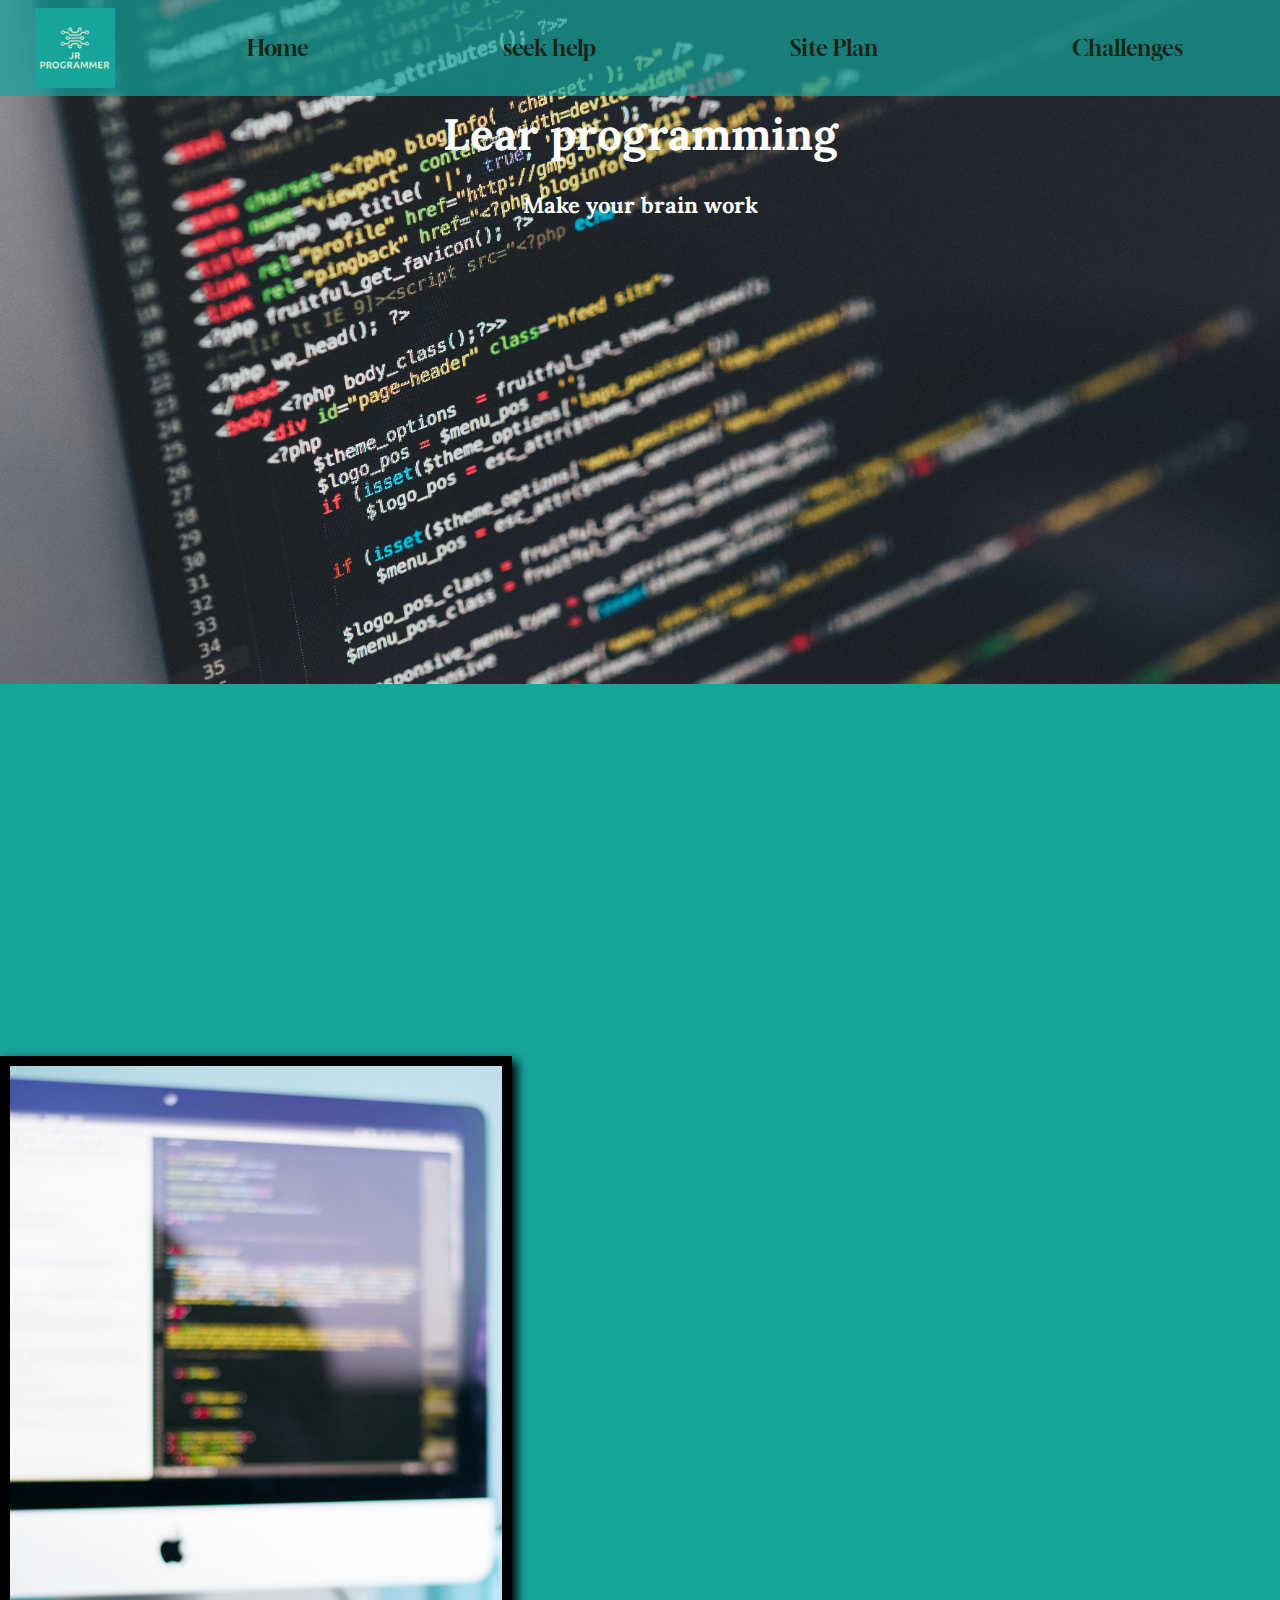
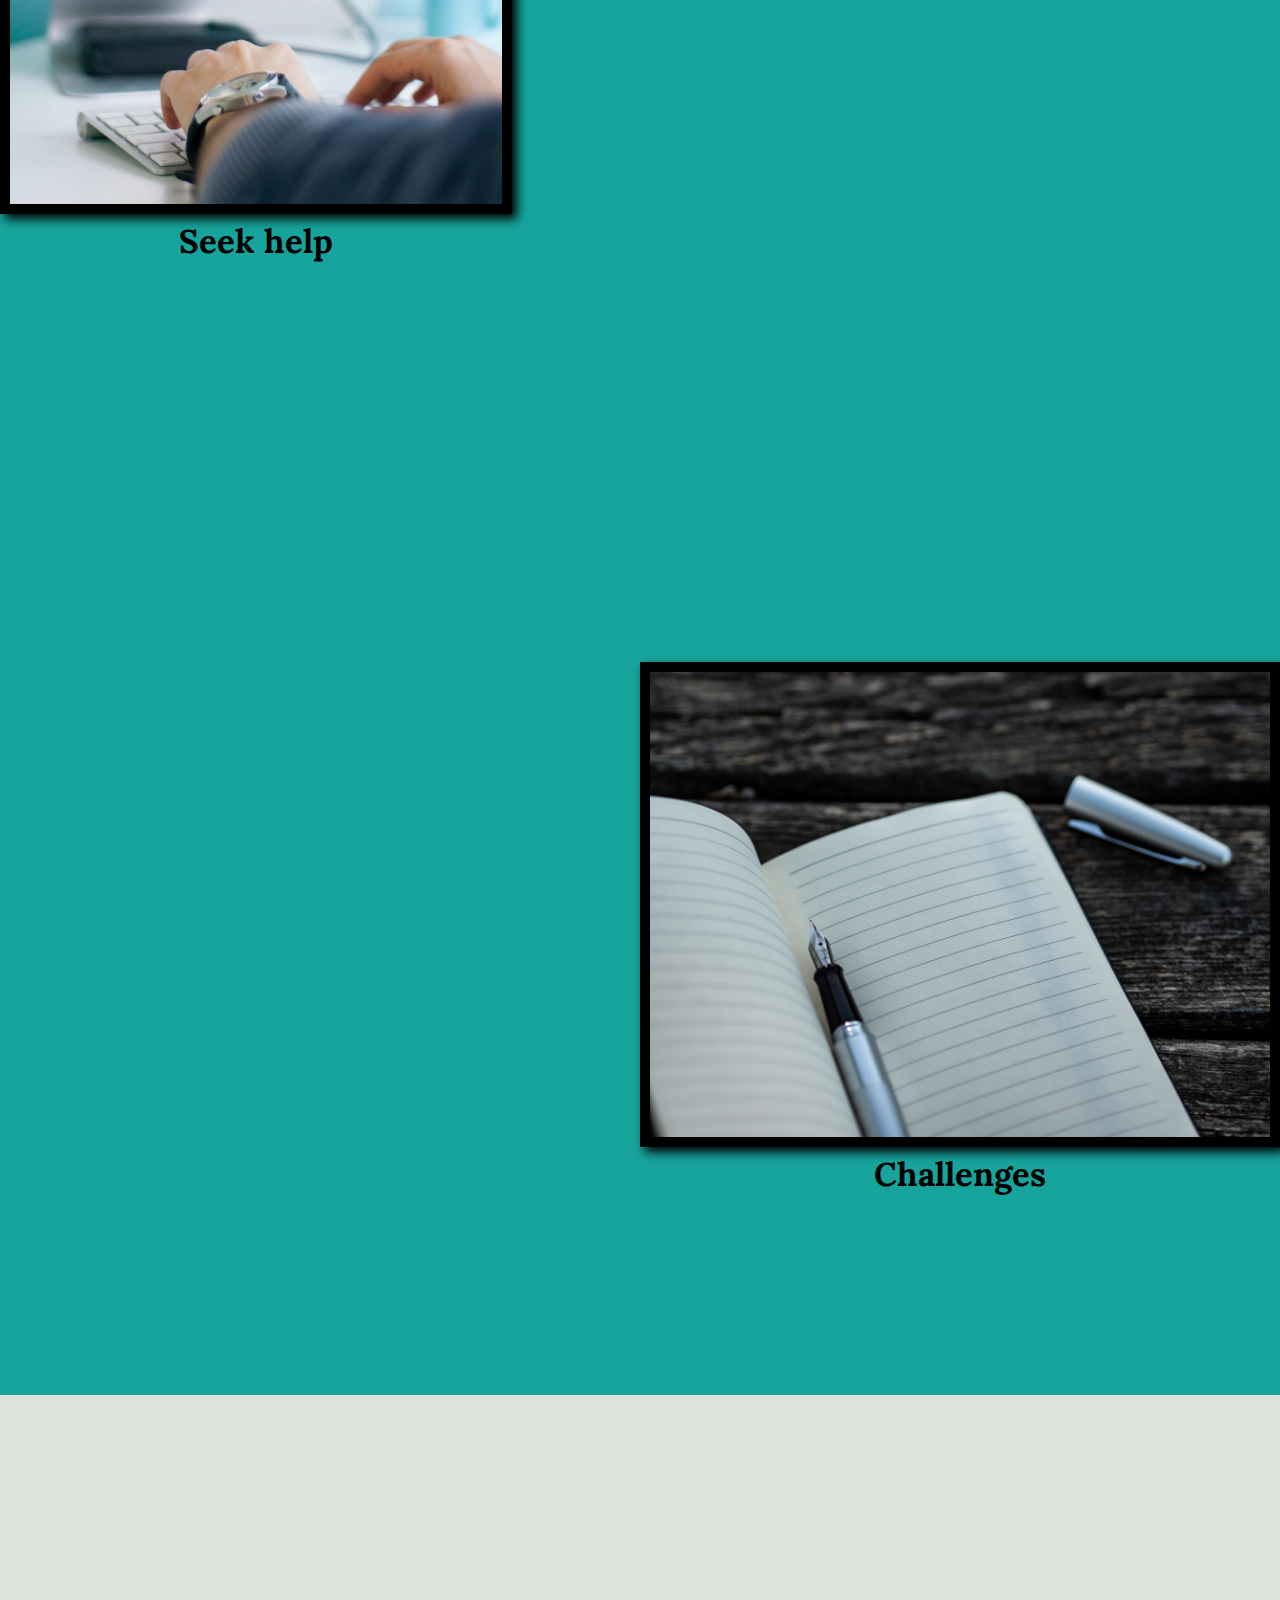
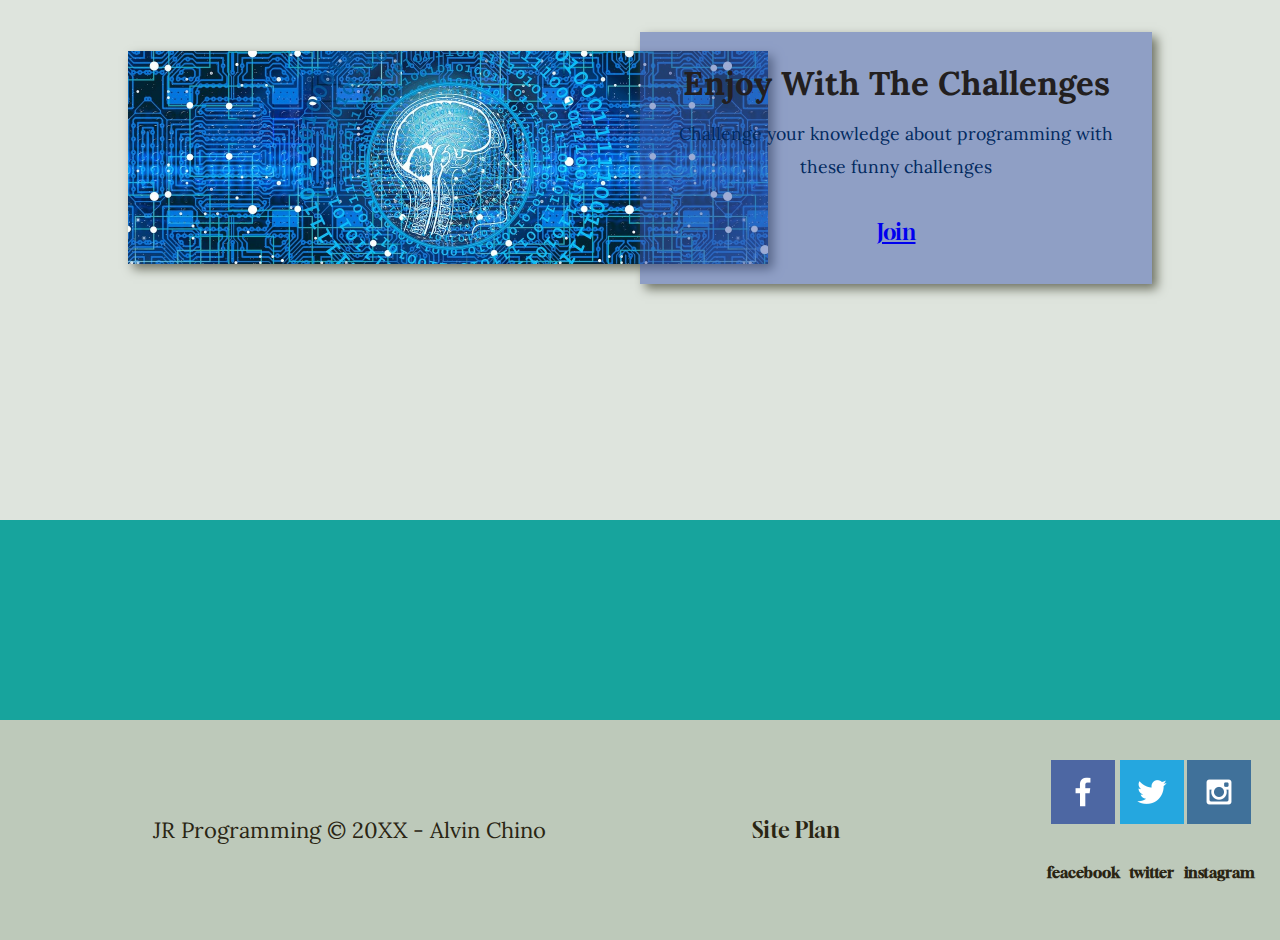
==== commit d042df2f: "W12" ====
--- a/proyect/index.html
+++ b/proyect/index.html
@@ -35,7 +35,7 @@
                 </div>
             </section>
         </div>
-        <main>
+        <main class="home-grid">
             <section class="helping-card">
                 <img class="card-img" src="images/page-2.jpg" alt="man with a computer">
                 <h2>Seek help</h2>
@@ -74,3 +74,4 @@
     </div>   
 </body>
 </html>
+
--- a/proyect/styles/style.css
+++ b/proyect/styles/style.css
@@ -70,7 +70,7 @@
     margin-top: 10px;
 }
 h4{
-    color: #A6A867;
+    color: black;
 }
 .msg h2{
     color: rgb(35, 31, 32);
@@ -97,6 +97,7 @@
 }
 #hero-img{
     width: 100%;
+    height: 80%;
 }
 .social{
     width: 80px;
@@ -164,13 +165,47 @@
     width: 100%;
 }
 .helping-card{
-    grid-column: 2/4;
+    grid-column: 1/5;
+    grid-row: 1/2;
+}
+.challenge-card{
+    grid-column: 6/11;
     grid-row: 2/3;
-}
-.challenge-card{
-    grid-column: 5/7;
+}    
+.helping2-card{
+    grid-column: 6/11;
     grid-row: 2/3;
-}            
+    width: 100%;
+}
+.helping-card1{
+    grid-column: 1/5;
+    grid-row: 1/2;
+    float: left;
+}
+.text1{
+    grid-column: 6/8;
+    grid-row: 1/2;
+    text-align: center;
+    padding-top: 100px;
+}
+.text2{
+    grid-column: 1/5;
+    grid-row: 2/3;
+    justify-content: center;
+    align-items: center;
+    padding-top: 300px;
+
+}
+.helping2-card{
+    width: 100%;
+} 
+.card-img2{
+    height: 80%;
+    width: 100%;
+    border: 10px solid black;
+    transition: transform .5s;
+    box-shadow: 5px 5px 10px #000000;
+}
 @media screen and (max-width: 900px) {
     #hero, .home-grid {
         display: block;
@@ -196,7 +231,7 @@
         font-size: 25px;
         color: #6f7364;
     }
-    .helping-card, .challenge-card{ 
+    .helping-card,.helping-card2,.helping-card1, .challenge-card{ 
         margin: 50px auto;
         width: 60%;
     }
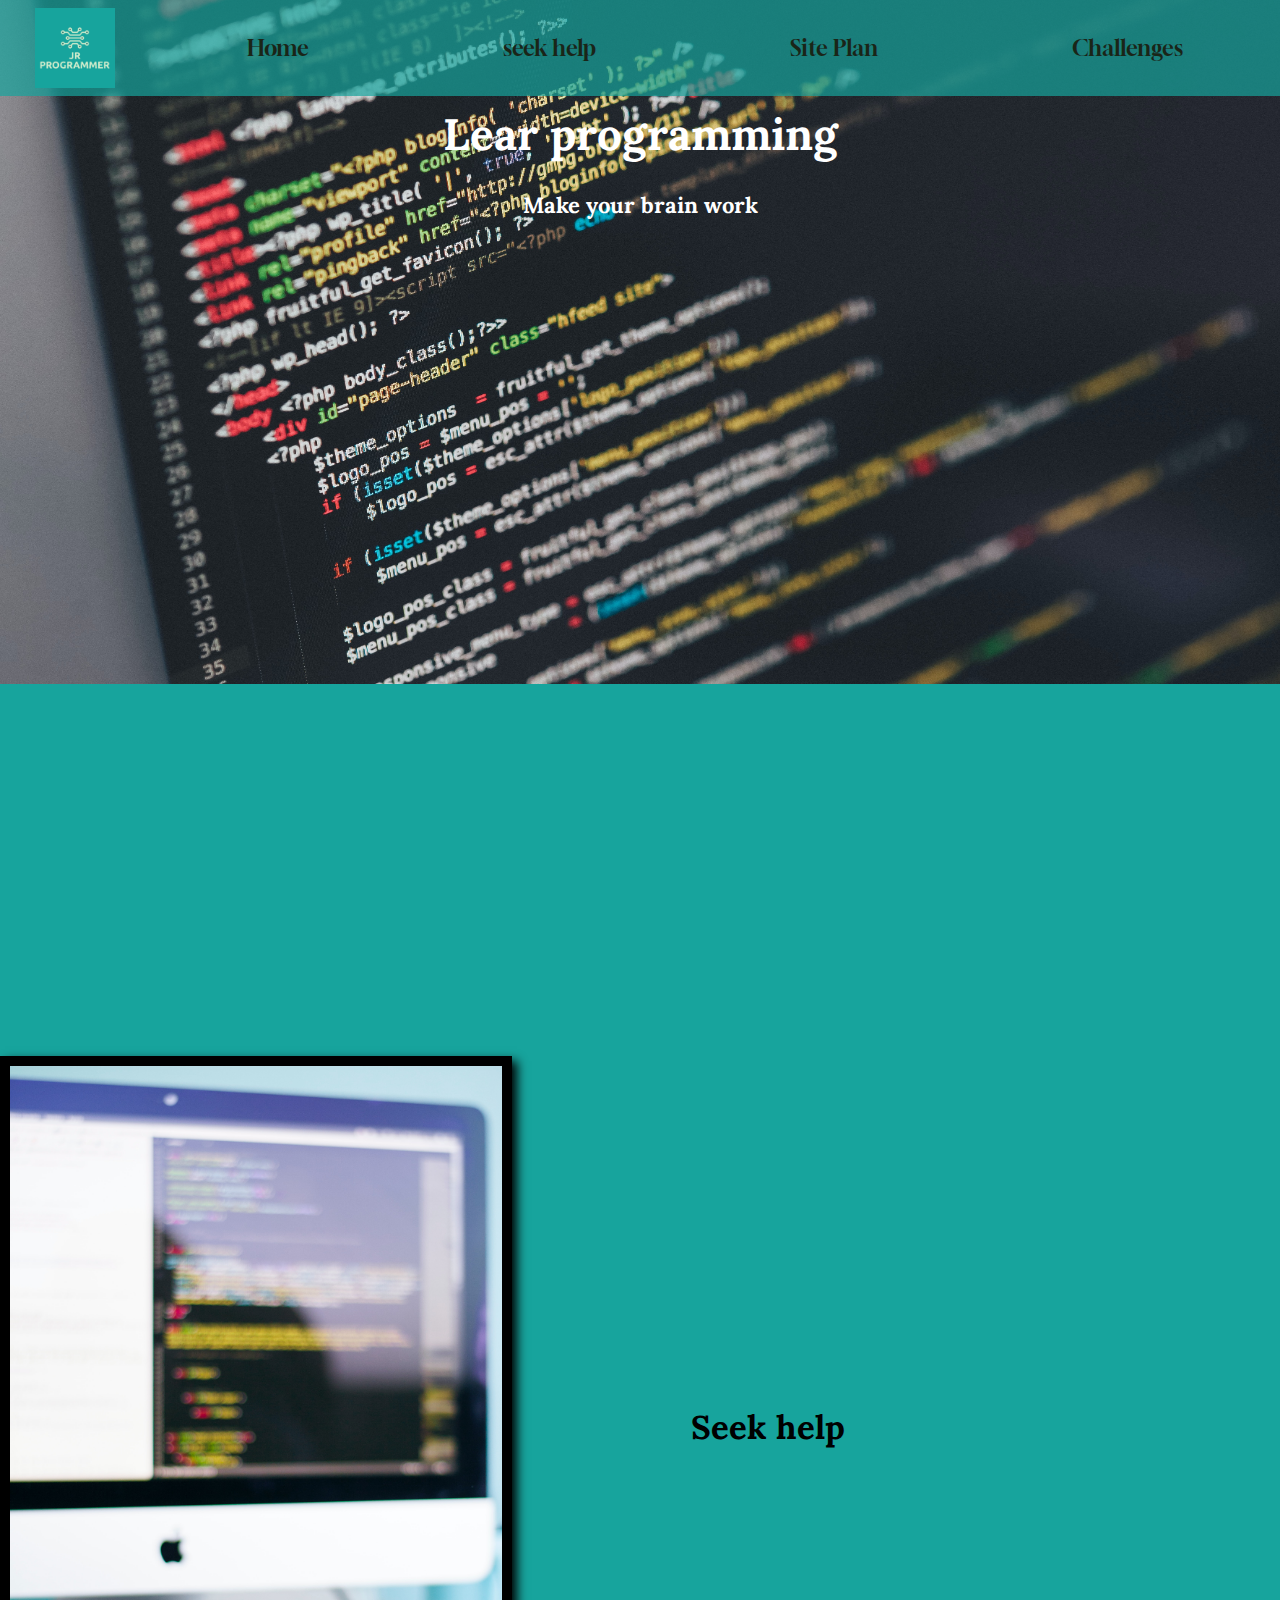
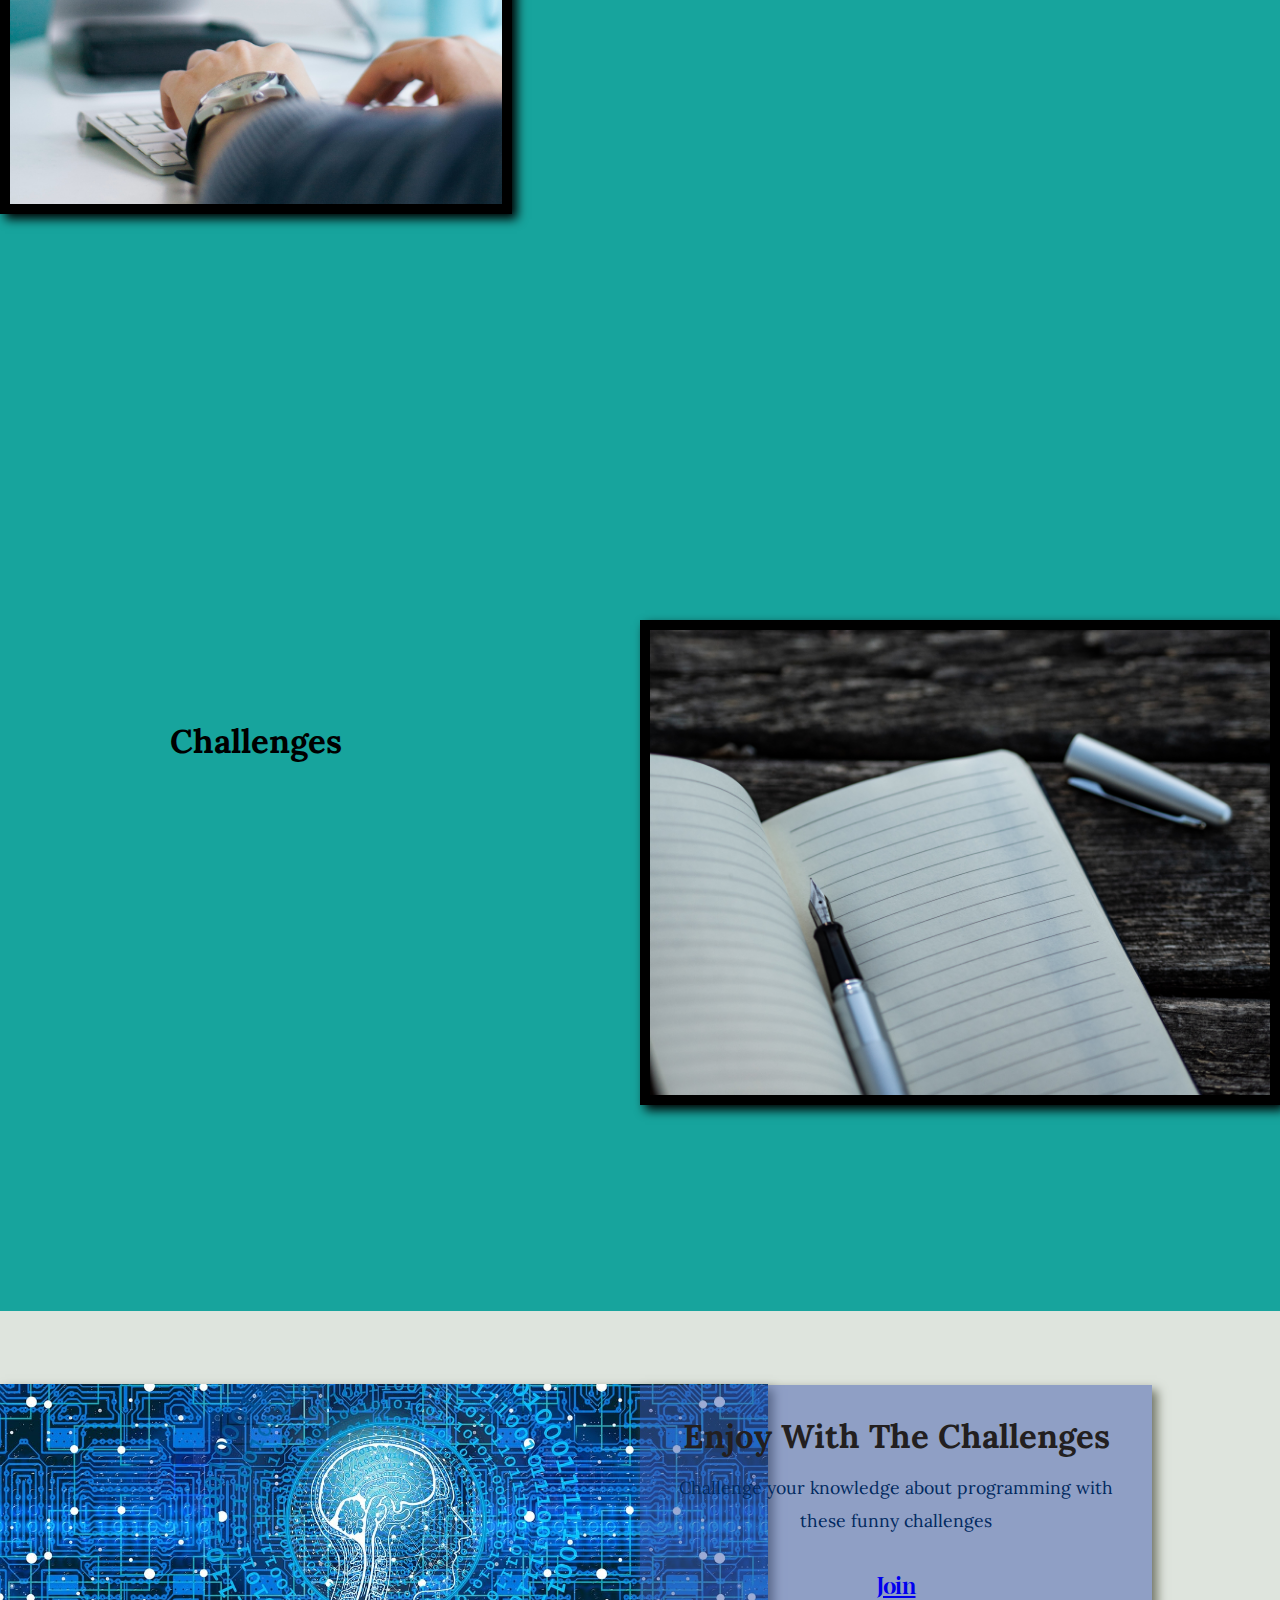
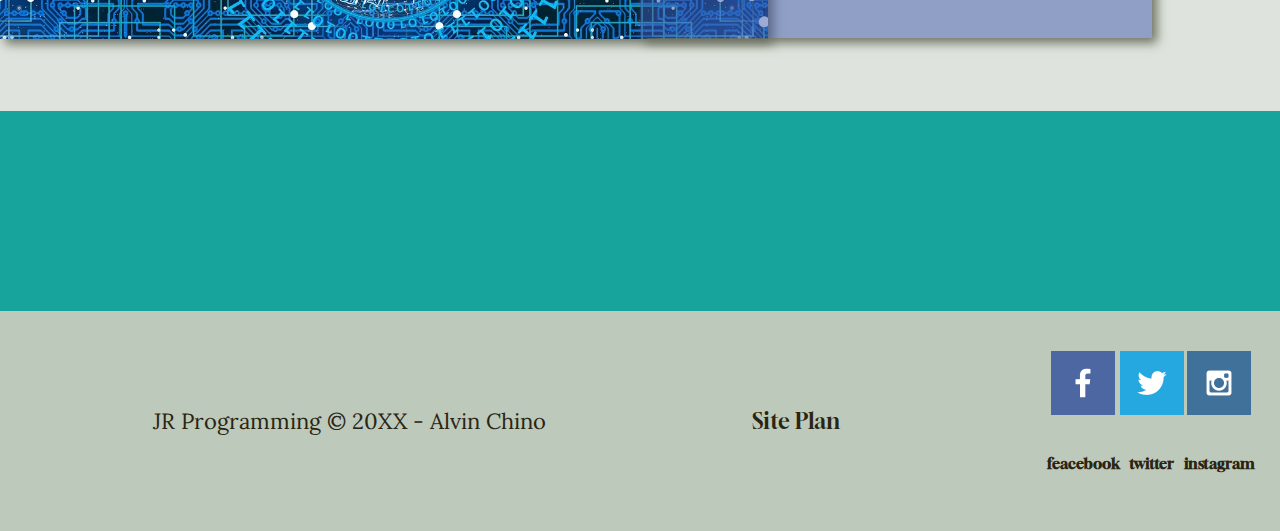
==== commit edd48f1d: "Last" ====
--- a/proyect/index.html
+++ b/proyect/index.html
@@ -38,10 +38,14 @@
         <main class="home-grid">
             <section class="helping-card">
                 <img class="card-img" src="images/page-2.jpg" alt="man with a computer">
+            </section>
+            <section class="index-1">    
                 <h2>Seek help</h2>
             </section>
             <section class="challenge-card">
                 <img class="card-img" src="images/page-3.jpg" alt="learning image">
+            </section>
+            <section class="index-2">    
                 <h2>Challenges</h2>
             </section>
             <div id="background"></div>
--- a/proyect/styles/style.css
+++ b/proyect/styles/style.css
@@ -13,7 +13,7 @@
     font-family: 'Gloock','Lora', serif;
 }
 #hero-msg h1, #hero-msg h4{
-    text-align: center;
+    text-align: center; 
 }
 .button-box{
     text-align: center;
@@ -104,7 +104,7 @@
     display: inline-flex;
 }
 #background {
-    height: 725px;
+    height: 400px;
     background-color: #DEE4DD;
     grid-column: 1/11;
     grid-row: 4/9;
@@ -132,11 +132,11 @@
     box-sizing: border-box;
 }
 .challenges{
-    margin-top: 100px;
-    margin-bottom: 100px;
-    grid-column: 2/7;
+    margin-top: 50px;
+    margin-bottom: 50px;
+    grid-column: 1/7;
     grid-row: 5/8;
-    width: 100%;
+    width: 500px;
     box-shadow: 5px 5px 10px #6f7364;
 }
 #hero{
@@ -168,6 +168,19 @@
     grid-column: 1/5;
     grid-row: 1/2;
 }
+.index-1{
+    grid-column: 6/8;
+    grid-row: 1/3;
+    text-align: center;
+    padding-top: 550px;
+}
+.index-2{
+    grid-column: 1/5;
+    grid-row: 2/3;
+    justify-content: center;
+    align-items: center;
+    padding-top: 300px;
+}
 .challenge-card{
     grid-column: 6/11;
     grid-row: 2/3;
@@ -206,6 +219,40 @@
     transition: transform .5s;
     box-shadow: 5px 5px 10px #000000;
 }
+.step-card{
+    grid-column: 1/3;
+    width: 140%;
+    padding-left: 10%;
+}
+.step2-card{
+    grid-column: 5/7;
+}
+.step3-card{
+    grid-column: 8/11;
+    width: 90%;
+}
+#challenge-hero-msg h3 {
+    color: black;
+}
+#challenge-hero-box{
+    grid-column: 1/4;
+    grid-row: 1/3;
+    z-index: -1;
+}
+#challenge-hero-msg{
+    grid-column: 2/3;
+    grid-row: 1/2;
+    margin-top: 100px;
+}
+.challenge-home-title{
+    color: black;
+    font-family: 'Lora','Gloock', serif;
+    font-size: 2em;
+    margin-top: 10px;
+}
+#challenge-hero-msg h1, #challenge-hero-msg h4{
+    text-align: center; 
+}
 @media screen and (max-width: 900px) {
     #hero, .home-grid {
         display: block;
@@ -221,17 +268,20 @@
     #hero {
         margin-top: 0;
     }
+    #challenge-hero{
+        margin-top: 0;
+    }
     #hero-msg {
         margin-top: 0;
     }
-    #hero-msg h4 {
+    #hero-msg h4, #challenge-hero-msg h4 {
         display: none;
     }
     .home-title {
         font-size: 25px;
         color: #6f7364;
     }
-    .helping-card,.helping-card2,.helping-card1, .challenge-card{ 
+    .helping-card,.helping-card2,.helping-card1, .challenge-card, .step-card, .step2-card, .step3-card{ 
         margin: 50px auto;
         width: 60%;
     }
